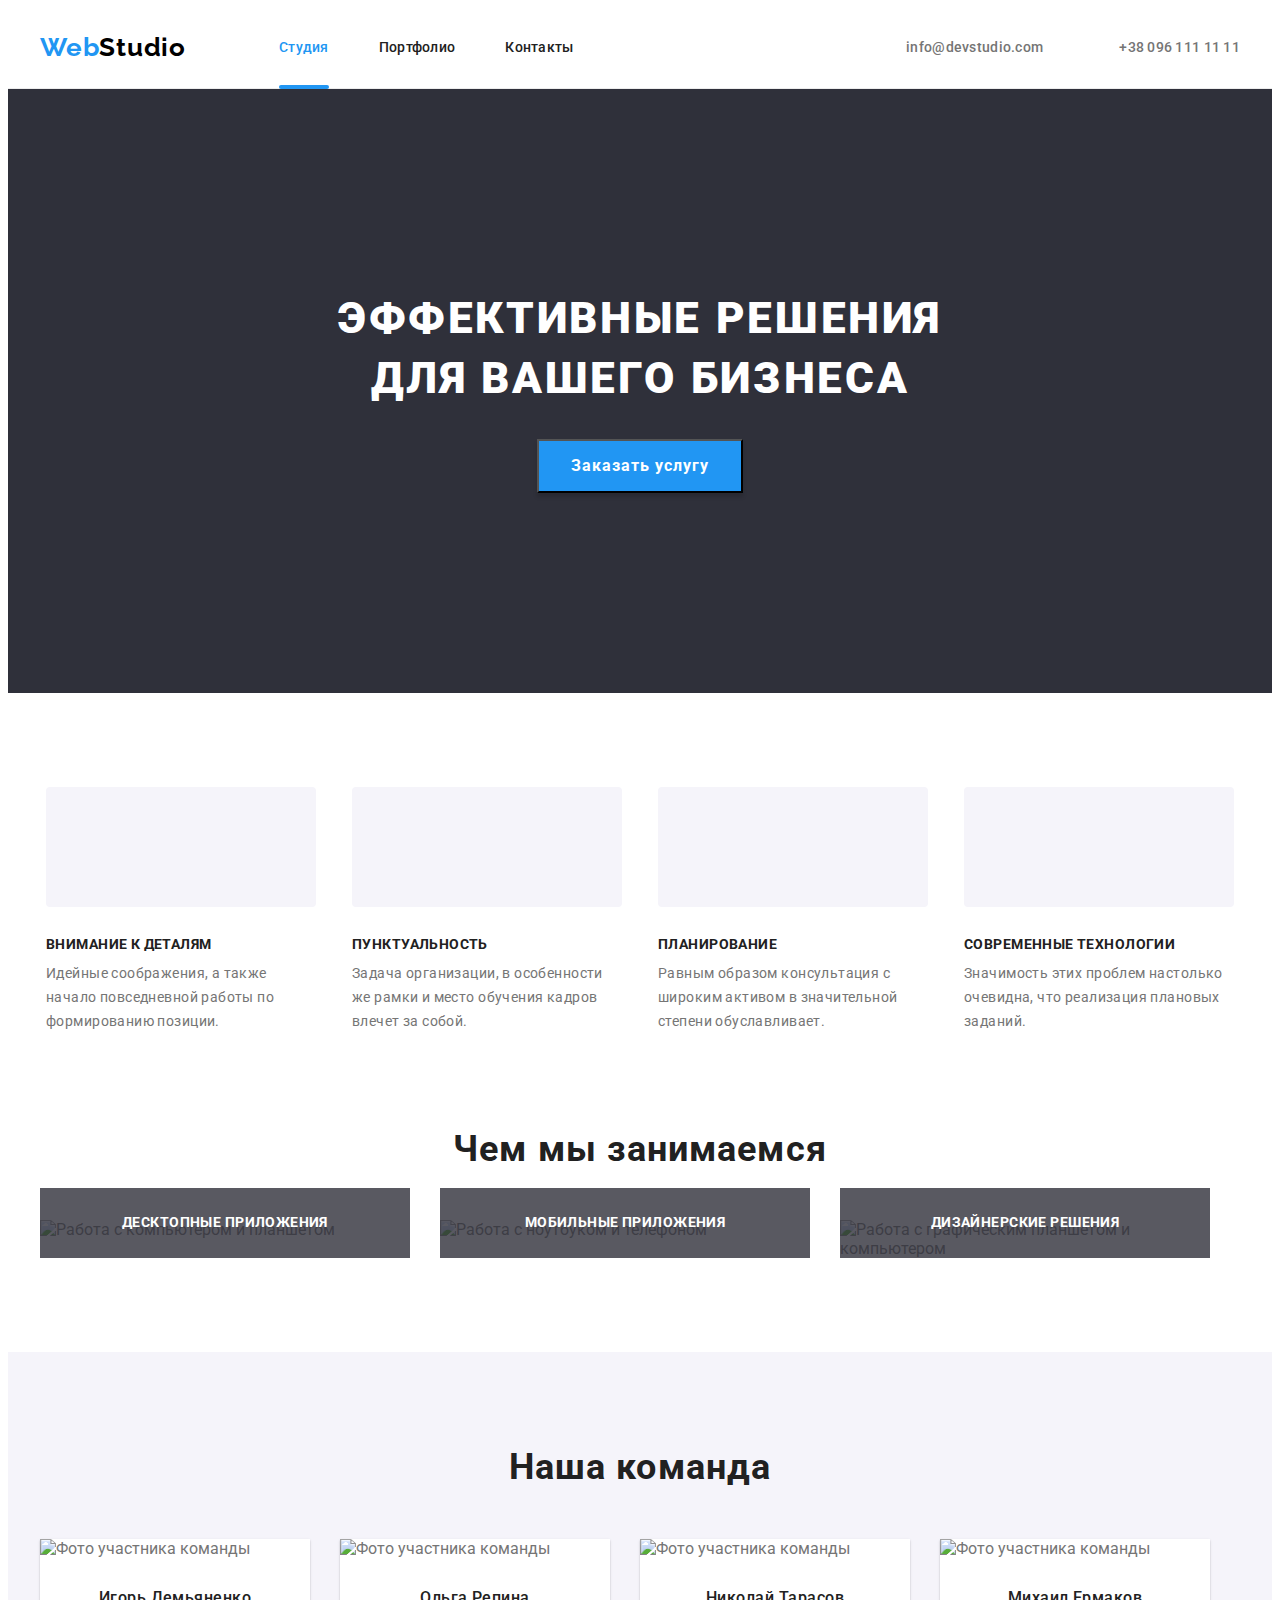
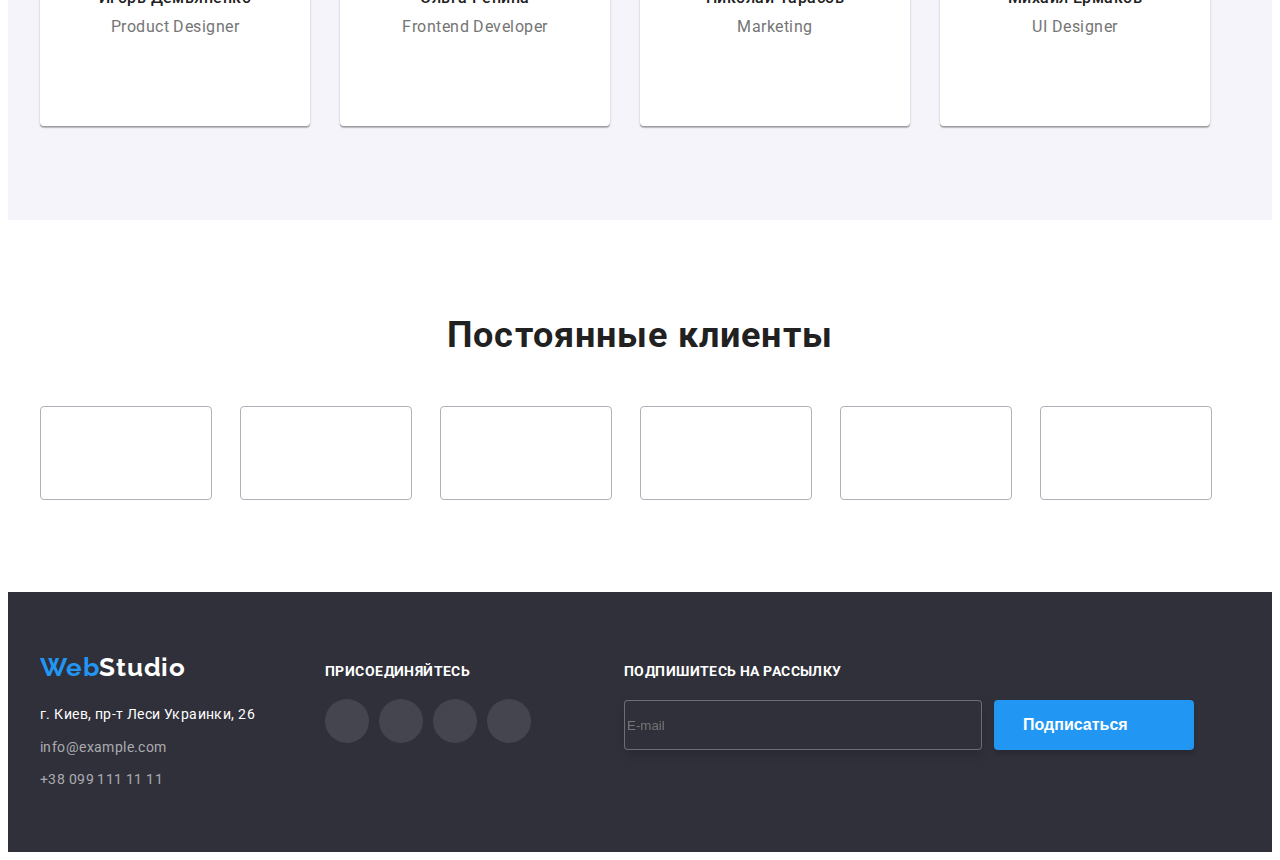
==== index.html @ 852c8f1b "ДЗ_7" ====
<!DOCTYPE html>
<html lang="ru">
<head>
    <meta charset="UTF-8">
    <meta http-equiv="X-UA-Compatible" content="IE=edge">
    <meta name="viewport" content="width=device-width, initial-scale=1.0">
    <title>Студия</title>
    <link href="https://fonts.googleapis.com/css2?family=Raleway:wght@700&family=Roboto:wght@400;500;700;900&display=swap"
            rel="stylesheet">
    <link rel="stylesheet" href="https://cdnjs.cloudflare.com/ajax/libs/modern-normalize/1.1.0/modern-normalize.min.css"
            integrity="sha512-wpPYUAdjBVSE4KJnH1VR1HeZfpl1ub8YT/NKx4PuQ5NmX2tKuGu6U/JRp5y+Y8XG2tV+wKQpNHVUX03MfMFn9Q=="
            crossorigin="anonymous" referrerpolicy="no-referrer"/>
    <link rel="stylesheet" href="./css/main.min.css">
</head>
<body>
    <header class="header">
        <div class="container">
            <div class="headerSection">
                <nav class="mainNav">
                    <a href="/" class="logo"><span class="logo__accent">Web</span>Studio</a>
                    <ul class="siteNav">
                        <li class="siteNav__item"><a class="siteNav__link siteNav__link--current" href="/">Студия</a></li>
                        <li class="siteNav__item"><a class="siteNav__link" href="./portfolio.html">Портфолио</a></li>
                        <li class="siteNav__item"><a class="siteNav__link" href="/">Контакты</a></li>
                    </ul>
                </nav>
                <ul class="addressNav">
                    <li class="addressNav__item">
                        <a class="addressNav__link" href="mailto:info@devstudio.com/">info@devstudio.com
                            <svg class="addressNav__icon">
                                <use href="./images/icons.svg#icon-e-mail-1"></use>
                            </svg>
                        </a>
                    </li>
                    <li class="addressNav__item">
                        <a class="addressNav__link" href="tel:+380961111111">+38 096 111 11 11
                            <svg class="addressNav__icon">
                                <use href="./images/icons.svg#icon-smartphone-1"></use>
                            </svg>
                        </a>
                    </li>
                </ul>
            </div>
        </div>
    </header>

    <main>
        <section class="hero">
            <div class="container">
                <h1 class="hero__title">Эффективные решения <br /> для вашего бизнеса</h1>
                <button type="button" class="hero__button" data-modal-open>Заказать услугу</button>
            </div>
        </section>
        <section class="section">
            <div class="container">
                <h2 class="section__title section__title--visually-hidden">Наши преимущества</h2>
                <ul class="advantages">
                    <li class="advantages__item">
                        <div class="advantages__bgicon">
                            <svg class="advantages__icon">
                                <use href="./images/icons.svg#icon-antenna-1"></use>                                
                            </svg>
                        </div>
                        <h3 class="advantages__title">Внимание к деталям</h3>
                        <p class="advantages__text">Идейные соображения, а также начало повседневной работы по формированию
                            позиции.</p>
                    </li>
                    <li class="advantages__item">
                        <div class="advantages__bgicon">
                            <svg class="advantages__icon">
                                <use href="./images/icons.svg#icon-clock-1"></use>
                            </svg>
                        </div>
                        <h3 class="advantages__title">Пунктуальность</h3>
                        <p class="advantages__text">Задача организации, в особенности же рамки и место обучения кадров влечет
                            за собой.</p>
                    </li>
                    <li class="advantages__item">
                        <div class="advantages__bgicon">
                            <svg class="advantages__icon">
                                <use href="./images/icons.svg#icon-diagram-1"></use>
                            </svg>
                        </div>
                        <h3 class="advantages__title">Планирование</h3>
                        <p class="advantages__text">Равным образом консультация с широким активом в значительной степени
                            обуславливает.</p>
                    </li>
                    <li class="advantages__item">
                        <div class="advantages__bgicon">
                            <svg class="advantages__icon">
                                <use href="./images/icons.svg#icon-astronaut-1"></use>
                            </svg>
                        </div>
                        <h3 class="advantages__title">Современные технологии</h3>
                        <p class="advantages__text">Значимость этих проблем настолько очевидна, что реализация плановых
                            заданий.</p>
                    </li>
                </ul>
            </div>
        </section>
        <section class="section section--noPaddingTop">
            <div class="container">
                <h2 class="section__title section__title--marginBottom">Чем мы занимаемся</h2>
                <ul class="weDoList list">
                    <li class="weDoList__item"><img class="weDoList__img" src="./images/box1-1.jpg" alt="Работа с компьютером и планшетом">
                        <div class="weDoList__card">
                            <p class="weDoList__text">Десктопные приложения</p>
                        </div>
                    </li>
                    <li class="weDoList__item"><img class="weDoList__img" src="./images/box2-1.jpg" alt="Работа с ноутбуком и телефоном">
                        <div class="weDoList__card">
                            <p class="weDoList__text">Мобильные приложения</p>
                        </div>
                    </li>
                    <li class="weDoList__item"><img class="weDoList__img" src="./images/box3-1.jpg" alt="Работа с графическим планшетом и компьютером">
                        <div class="weDoList__card">
                            <p class="weDoList__text">Дизайнерские решения</p>
                        </div>
                    </li>
                </ul>
            </div>
        </section>
        <section class="section section--bgc">
            <div class="container">
                <h2 class="section__title section__title--marginBottom">Наша команда</h2>
                <ul class="teamList list">
                    <li class="teamCard">
                        <img class="teamCard__image" src="./images/foto1-1.jpg" alt="Фото участника команды">
                        <div class="teamCard__filling">
                            <h3 class="teamCard__title">Игорь Демьяненко</h3>
                            <p class="teamCard__text">Product Designer</p>
                            <ul class="socialNetworksList">
                                <li class="socialNetworksList__item">
                                    <a href="#" class="socialNetworksList__link">
                                        <svg class="socialNetworksList__icon">
                                            <use href="./images/icons.svg#icon-instagram-1"></use>
                                        </svg>
                                    </a>
                                </li>
                                <li class="socialNetworksList__item">
                                    <a href="#" class="socialNetworksList__link">
                                        <svg class="socialNetworksList__icon">
                                            <use href="./images/icons.svg#icon-twitter-1"></use>
                                        </svg>
                                    </a>
                                </li>
                                <li class="socialNetworksList__item">
                                    <a href="#" class="socialNetworksList__link">
                                        <svg class="socialNetworksList__icon">
                                            <use href="./images/icons.svg#icon-facebook-1"></use>
                                        </svg>
                                    </a>
                                </li>
                                <li class="socialNetworksList__item">
                                    <a href="#" class="socialNetworksList__link">
                                        <svg class="socialNetworksList__icon">
                                            <use href="./images/icons.svg#icon-linkedin-1"></use>
                                        </svg>
                                    </a>
                                </li>
                            </ul>
                        </div>
                    </li>
                    <li class="teamCard">
                        <img class="teamCard__image" src="./images/foto2-1.jpg" alt="Фото участника команды">
                        <div class="teamCard__filling">
                            <h3 class="teamCard__title">Ольга Репина</h3>
                            <p class="teamCard__text">Frontend Developer</p>
                            <ul class="socialNetworksList">
                                <li class="socialNetworksList__item">
                                    <a href="#" class="socialNetworksList__link">
                                        <svg class="socialNetworksList__icon">
                                            <use href="./images/icons.svg#icon-instagram-1"></use>
                                        </svg>
                                    </a>
                                </li>
                                <li class="socialNetworksList__item">
                                    <a href="#" class="socialNetworksList__link">
                                        <svg class="socialNetworksList__icon">
                                            <use href="./images/icons.svg#icon-twitter-1"></use>
                                        </svg>
                                    </a>
                                </li>
                                <li class="socialNetworksList__item">
                                    <a href="#" class="socialNetworksList__link">
                                        <svg class="socialNetworksList__icon">
                                            <use href="./images/icons.svg#icon-facebook-1"></use>
                                        </svg>
                                    </a>
                                </li>
                                <li class="socialNetworksList__item">
                                    <a href="#" class="socialNetworksList__link">
                                        <svg class="socialNetworksList__icon">
                                            <use href="./images/icons.svg#icon-linkedin-1"></use>
                                        </svg>
                                    </a>
                                </li>
                            </ul>
                        </div>
                    </li>
                    <li class="teamCard">
                        <img class="teamCard__image" src="./images/foto3-1.jpg" alt="Фото участника команды">
                        <div class="teamCard__filling">
                            <h3 class="teamCard__title">Николай Тарасов</h3>
                            <p class="teamCard__text">Marketing</p>
                            <ul class="socialNetworksList">
                                <li class="socialNetworksList__item">
                                    <a href="#" class="socialNetworksList__link">
                                        <svg class="socialNetworksList__icon">
                                            <use href="./images/icons.svg#icon-instagram-1"></use>
                                        </svg>
                                    </a>
                                </li>
                                <li class="socialNetworksList__item">
                                    <a href="#" class="socialNetworksList__link">
                                        <svg class="socialNetworksList__icon">
                                            <use href="./images/icons.svg#icon-twitter-1"></use>
                                        </svg>
                                    </a>
                                </li>
                                <li class="socialNetworksList__item">
                                    <a href="#" class="socialNetworksList__link">
                                        <svg class="socialNetworksList__icon">
                                            <use href="./images/icons.svg#icon-facebook-1"></use>
                                        </svg>
                                    </a>
                                </li>
                                <li class="socialNetworksList__item">
                                    <a href="#" class="socialNetworksList__link">
                                        <svg class="socialNetworksList__icon">
                                            <use href="./images/icons.svg#icon-linkedin-1"></use>
                                        </svg>
                                    </a>
                                </li>
                            </ul>
                        </div>
                    </li>
                    <li class="teamCard">
                        <img class="teamCard__image" src="./images/foto4-1.jpg" alt="Фото участника команды">
                        <div class="teamCard__filling">
                            <h3 class="teamCard__title">Михаил Ермаков</h3>
                            <p class="teamCard__text">UI Designer</p>
                            <ul class="socialNetworksList">
                                <li class="socialNetworksList__item">
                                    <a href="#" class="socialNetworksList__link">
                                        <svg class="socialNetworksList__icon">
                                            <use href="./images/icons.svg#icon-instagram-1"></use>
                                        </svg>
                                    </a>
                                </li>
                                <li class="socialNetworksList__item">
                                    <a href="#" class="socialNetworksList__link">
                                        <svg class="socialNetworksList__icon">
                                            <use href="./images/icons.svg#icon-twitter-1"></use>
                                        </svg>
                                    </a>
                                </li>
                                <li class="socialNetworksList__item">
                                    <a href="#" class="socialNetworksList__link">
                                        <svg class="socialNetworksList__icon">
                                            <use href="./images/icons.svg#icon-facebook-1"></use>
                                        </svg>
                                    </a>
                                </li>
                                <li class="socialNetworksList__item">
                                    <a href="#" class="socialNetworksList__link">
                                        <svg class="socialNetworksList__icon">
                                            <use href="./images/icons.svg#icon-linkedin-1"></use>
                                        </svg>
                                    </a>
                                </li>
                            </ul>
                        </div>
                    </li>
                </ul>
            </div>
        </section>
        <section class="section">
            <div class="container">
                <h2 class="section__title section__title--marginBottom">Постоянные клиенты</h2>
                <ul class="clientsList list">
                    <li class="clientsList__item">
                        <a href="#" class="clientsList__link">
                            <svg class="clientsList__icon">
                                <use href="images/icons.svg#icon-Logo1-1"></use>
                            </svg>
                        </a>
                    </li>
                    <li class="clientsList__item">
                        <a href="#" class="clientsList__link">
                            <svg class="clientsList__icon">
                                <use href="images/icons.svg#icon-Logo2-1"></use>
                            </svg>
                        </a>
                    </li>
                    <li class="clientsList__item">
                        <a href="#" class="clientsList__link">
                            <svg class="clientsList__icon">
                                <use href="images/icons.svg#icon-Logo3-1"></use>
                            </svg>
                        </a>
                    </li>
                    <li class="clientsList__item">
                        <a href="#" class="clientsList__link">
                            <svg class="clientsList__icon">
                                <use href="images/icons.svg#icon-Logo4hover-1"></use>
                            </svg>
                        </a>
                    </li>
                    <li class="clientsList__item">
                        <a href="#" class="clientsList__link">
                            <svg class="clientsList__icon">
                                <use href="images/icons.svg#icon-Logo5-1"></use>
                            </svg>
                        </a>
                    </li>
                    <li class="clientsList__item">
                        <a href="#" class="clientsList__link">
                            <svg class="clientsList__icon">
                                <use href="images/icons.svg#icon-Logo6-1"></use>
                            </svg>
                        </a>
                    </li>
                </ul>
            </div>
        </section>
    </main>

    <footer class="footerSection section">
        <div class="footerContainer container">
            <div>
                <a class="footerLogo" href="/"><span class="logo__accent">Web</span>Studio</a>
                <address>
                    <ul class="footerContacts">
                        <li class="footerContacts__item"><a class="footerContacts__address"
                                href="https://www.google.com/search?q=%D0%B3.+%D0%9A%D0%B8%D0%B5%D0%B2%2C+%D0%BF%D1%80-%D1%82+%D0%9B%D0%B5%D1%81%D0%B8+%D0%A3%D0%BA%D1%80%D0%B0%D0%B8%D0%BD%D0%BA%D0%B8%2C+26&rlz=1C1IXYC_ruUA980UA980&oq=%D0%B3.+%D0%9A%D0%B8%D0%B5%D0%B2%2C+%D0%BF%D1%80-%D1%82+%D0%9B%D0%B5%D1%81%D0%B8+%D0%A3%D0%BA%D1%80%D0%B0%D0%B8%D0%BD%D0%BA%D0%B8%2C+26&aqs=chrome..69i57j0i512.1226j0j7&sourceid=chrome&ie=UTF-8#">г.
                                Киев, пр-т Леси Украинки, 26</a></li>
                        <li class="footerContacts__item"><a class="footerContacts__mail" href="mailto:info@example.com">info@example.com</a></li>
                        <li class="footerContacts__item"><a class="footerContacts__tel" href="tel:+380991111111">+38 099 111 11 11</a></li>
                    </ul>
                </address>
            </div>
            <div class="footerNetworks">
                <h3 class="footerNetworks__title">ПРИСОЕДИНЯЙТЕСЬ</h3>
                    <ul class="socialNetworksList socialNetworksList--marginTop">
                        <li class="socialNetworksList__item socialNetworksList__item--bg">
                            <a href="#" class="socialNetworksList__link">
                                <svg class="socialNetworksList__icon">
                                    <use href="./images/icons.svg#icon-instagram-1"></use>
                                </svg>
                            </a>
                        </li>
                        <li class="socialNetworksList__item socialNetworksList__item--bg">
                            <a href="#" class="socialNetworksList__link">
                                <svg class="socialNetworksList__icon">
                                    <use href="./images/icons.svg#icon-twitter-1"></use>
                                </svg>
                            </a>
                        </li>
                        <li class="socialNetworksList__item socialNetworksList__item--bg">
                            <a href="#" class="socialNetworksList__link">
                                <svg class="socialNetworksList__icon">
                                    <use href="./images/icons.svg#icon-facebook-1"></use>
                                </svg>
                            </a>
                        </li>
                        <li class="socialNetworksList__item socialNetworksList__item--bg">
                            <a href="#" class="socialNetworksList__link">
                                <svg class="socialNetworksList__icon">
                                    <use href="./images/icons.svg#icon-linkedin-1"></use>
                                </svg>
                            </a>
                        </li>
                    </ul>
            </div>
            <form class="appeal">
                <label class="appeal__title" for="label-appeal">Подпишитесь на рассылку</label>
                <div class="appeal__fields">
                    <input class="appeal__input" type="email" name="email" id="label-appeal" placeholder="E-mail" />
                    <button class="appeal__submitButton" type="submit">Подписаться
                    <svg class="appeal__submitIcon">
                        <use href="./images/icons.svg#icon-send-1"></use>
                    </svg>
                    </button>
                </div>
            </form>
        </div>
    </footer>
    <div class="backdrop backdrop--is-hidden" data-modal>
        <div class="modal">
            <button class="modal__buttonCloseModal" type="button" data-modal-close>
                <svg class="modal__iconCloseModal">
                    <use href="./images/icons.svg#icon-vector-1"></use>
                </svg>
            </button>
            <form class="modalForm">
                <p class="modalForm__title">Оставьте свои данные, мы вам перезвоним</p>
                <div class="modalForm__item">
                    <label class="modalForm__label" for="name">Имя</label>
                    <span class="modalForm__field">
                        <input class="modalForm__input" type="text" name="name" id="name">
                        <svg class="modalForm__icon">
                            <use href="./images/icons.svg#icon-person-black-18dp-1"></use>
                        </svg>
                    </span>
                </div>
                <div class="modalForm__item">
                    <label class="modalForm__label" for="tel">Телефон</label>
                    <span class="modalForm__field">
                        <input class="modalForm__input" type="tel" name="tel" id="tel" />
                        <svg class="modalForm__icon">
                            <use href="./images/icons.svg#icon-phone-black-18dp-1"></use>
                        </svg>
                    </span>
                </div>
                <div class="modalForm__item">
                    <label class="modalForm__label" for="email">Почта</label>
                    <span class="modalForm__field">
                        <input class="modalForm__input" type="email" name="email" id="email" />
                        <svg class="modalForm__icon">
                            <use href="./images/icons.svg#icon-email-black-18dp-1"></use>
                        </svg>
                    </span>
                </div>
                <div class="modalForm__item">
                    <label class="modalForm__label" for="modal-comment">Комментарий</label>
                    <textarea class="modalForm__comment" type="textarea" name="comment" id="modal-comment" rows="9" placeholder="Введите текст"></textarea>
                </div>
                <label class="modalChek">
                    <input class="modalChek__input modalChek__input--visually-hidden" name="checkbox" type="checkbox" value="mailing" />
                    <span class="modalChek__icon"></span>Соглашаюсь с рассылкой и принимаю
                    <a class="modalChek__link" href="#">Условия договора</a>
                </label>
                <button class="modalButton" type="submit">Отправить</button>
            </form>
        </div>
    </div>
    <script src="./js/modal.js"></script>
</body>
</html>
---- css/main.min.css ----
body{background-color:#fff;color:#757575;font-family:Roboto,sans-serif}a{text-decoration:none}ul{padding:0;margin:0;list-style:none}h1,h2,h3,h4,h5,h6,p{margin:0}nav{display:-webkit-box;display:-webkit-flex;display:-ms-flexbox;display:flex;-webkit-box-align:center;-webkit-align-items:center;-ms-flex-align:center;align-items:center}.container{width:1200px;margin-left:auto;margin-right:auto;padding-left:15px;padding-right:15px}.section{padding-top:94px;padding-bottom:94px;max-width:1600px;margin-left:auto;margin-right:auto}.section__title{color:#212121;font-weight:700;font-size:36px;line-height:1.17;text-align:center;letter-spacing:0.03em}.section__title--visually-hidden,.modalChek__input--visually-hidden{position:absolute;width:1px;height:1px;margin:-1px;padding:0;overflow:hidden;border:0;clip:rect(0 0 0 0)}.section--noPaddingTop{padding-top:0%}.section__title--marginBottom{margin-bottom:50px}.section--bgc{background:#f5f4fa}.footerContainer{display:-webkit-box;display:-webkit-flex;display:-ms-flexbox;display:flex;-webkit-box-align:baseline;-webkit-align-items:baseline;-ms-flex-align:baseline;align-items:baseline}.footerSection{background:#2f303a;padding-top:60px;padding-bottom:60px;-webkit-box-align:baseline;-webkit-align-items:baseline;-ms-flex-align:baseline;align-items:baseline}.header{border-bottom:1px solid #ececec}.headerSection,.mainNav{display:-webkit-box;display:-webkit-flex;display:-ms-flexbox;display:flex;-webkit-box-align:center;-webkit-align-items:center;-ms-flex-align:center;align-items:center}.siteNav{display:-webkit-box;display:-webkit-flex;display:-ms-flexbox;display:flex;-webkit-box-align:center;-webkit-align-items:center;-ms-flex-align:center;align-items:center}.siteNav .siteNav__item+.siteNav__item{margin-left:50px}.siteNav__link{padding-top:32px;padding-bottom:32px;font-weight:500;font-size:14px;line-height:1.14;letter-spacing:0.02em;display:block;color:#212121;-webkit-transition-property:color;-o-transition-property:color;transition-property:color;-webkit-transition-duration:250ms;-o-transition-duration:250ms;transition-duration:250ms;-webkit-transition-timing-function:cubic-bezier(0.4, 0, 0.2, 1);-o-transition-timing-function:cubic-bezier(0.4, 0, 0.2, 1);transition-timing-function:cubic-bezier(0.4, 0, 0.2, 1)}.siteNav__link--current{color:#2196f3;position:relative}.siteNav__link--current::after{left:0;content:'';display:block;position:absolute;bottom:-1px;width:100%;height:4px;background-color:#2196f3;-webkit-border-radius:2px;border-radius:2px}.siteNav__link:hover,.siteNav__link:focus{color:#2196f3}.addressNav{display:-webkit-box;display:-webkit-flex;display:-ms-flexbox;display:flex;margin-left:auto}.addressNav__icon{width:16px;height:12px;margin-right:10px;fill:#757575}.addressNav .addressNav__item+.addressNav__item{margin-left:50px}.addressNav__link{display:-webkit-box;display:-webkit-flex;display:-ms-flexbox;display:flex;-webkit-box-align:center;-webkit-align-items:center;-ms-flex-align:center;align-items:center;-webkit-box-orient:horizontal;-webkit-box-direction:reverse;-webkit-flex-direction:row-reverse;-ms-flex-direction:row-reverse;flex-direction:row-reverse;color:#757575;padding-top:32px;padding-bottom:32px;font-weight:500;font-size:14px;line-height:1.14;letter-spacing:0.02em;-webkit-transition-property:color;-o-transition-property:color;transition-property:color;-webkit-transition-duration:250ms;-o-transition-duration:250ms;transition-duration:250ms;-webkit-transition-timing-function:cubic-bezier(0.4, 0, 0.2, 1);-o-transition-timing-function:cubic-bezier(0.4, 0, 0.2, 1);transition-timing-function:cubic-bezier(0.4, 0, 0.2, 1)}.addressNav__link:hover,.addressNav__link:focus{color:#2196f3}.addressNav__icon{width:16px;height:12px;margin-right:10px;fill:#757575}.addressNav__link:hover .addressNav__icon,.addressNav__link:focus .addressNav__icon{fill:#2196f3}.logo{padding-top:24px;padding-bottom:25px;margin-right:93px;font-family:Raleway,sans-serif;font-weight:700;font-size:26px;line-height:1.19;letter-spacing:0.03em;color:#000000;text-decoration:none}.logo__accent{color:#2196f3}.hero{padding:200px 0;max-width:1600px;margin-left:auto;margin-right:auto;-webkit-box-align:center;-webkit-align-items:center;-ms-flex-align:center;align-items:center;text-align:center;background-color:#2f303a;-webkit-background-size:cover;background-size:cover;background-repeat:no-repeat;background-position:center;background-image:-webkit-gradient(linear, left top, left bottom, from(rgba(47,48,58,0.5)), to(rgba(47,48,58,0.3))),url(../images/hero-1.jpg);background-image:-webkit-linear-gradient(top, rgba(47,48,58,0.5), rgba(47,48,58,0.3)),url(../images/hero-1.jpg);background-image:-o-linear-gradient(top, rgba(47,48,58,0.5), rgba(47,48,58,0.3)),url(../images/hero-1.jpg);background-image:linear-gradient(to bottom, rgba(47,48,58,0.5), rgba(47,48,58,0.3)),url(../images/hero-1.jpg)}.hero__title{margin-bottom:30px;color:#fff;text-align:center;font-weight:900;font-size:44px;line-height:1.36;letter-spacing:0.06em;text-transform:uppercase}.hero__button{padding:10px 32px;color:#fff;background:#2196f3;font-family:inherit;font-weight:700;font-size:16px;line-height:1.87;-webkit-box-align:center;-webkit-align-items:center;-ms-flex-align:center;align-items:center;text-align:center;letter-spacing:0.06em;cursor:pointer;-webkit-box-shadow:0px 4px 4px rgba(0,0,0,0.15);box-shadow:0px 4px 4px rgba(0,0,0,0.15);-webkit-transition-property:background-color;-o-transition-property:background-color;transition-property:background-color;-webkit-transition-duration:250ms;-o-transition-duration:250ms;transition-duration:250ms;-webkit-transition-timing-function:cubic-bezier(0.4, 0, 0.2, 1);-o-transition-timing-function:cubic-bezier(0.4, 0, 0.2, 1);transition-timing-function:cubic-bezier(0.4, 0, 0.2, 1)}.hero__button:hover,.hero__button:focus{color:#fff;background:#0385f0}.advantages{display:-webkit-box;display:-webkit-flex;display:-ms-flexbox;display:flex;font-size:14px;line-height:1.71;letter-spacing:0.03em}.advantages__item{width:270px;margin-left:auto;margin-right:auto}.advantages .advantages__item+.advantages__item{margin-left:30px}.advantages__bgicon{display:-webkit-box;display:-webkit-flex;display:-ms-flexbox;display:flex;-webkit-box-pack:center;-webkit-justify-content:center;-ms-flex-pack:center;justify-content:center;-webkit-box-align:center;-webkit-align-items:center;-ms-flex-align:center;align-items:center;background-color:#f5f4fa;-webkit-border-radius:4px;border-radius:4px;margin-bottom:30px;height:120px;width:270px;margin-left:auto;margin-right:auto}.advantages__title{margin-bottom:10px;color:#212121;font-weight:700;font-size:14px;line-height:1.14;letter-spacing:0.03em;text-transform:uppercase}.advantages__icon{width:70px;height:70px}.advantages__icon .advantages__text{color:#757575;font-size:14px;line-height:1.71;letter-spacing:0.03em}.weDoList{display:-webkit-box;display:-webkit-flex;display:-ms-flexbox;display:flex}.weDoList__img{display:block;max-width:100%;height:auto;width:370px}.weDoList__item{position:relative}.weDoList .weDoList__item+.weDoList__item{margin-left:30px}.weDoList__card{display:-webkit-box;display:-webkit-flex;display:-ms-flexbox;display:flex;-webkit-box-pack:center;-webkit-justify-content:center;-ms-flex-pack:center;justify-content:center;height:70px;position:absolute;bottom:0;left:0;width:100%;-webkit-box-align:center;-webkit-align-items:center;-ms-flex-align:center;align-items:center;background:rgba(47,48,58,0.8)}.weDoList__text{font-weight:700;font-size:14px;line-height:1.14;text-align:center;letter-spacing:0.03em;text-transform:uppercase;color:#fff}.teamList{display:-webkit-box;display:-webkit-flex;display:-ms-flexbox;display:flex;width:-webkit-calc(100% - 90px)/4;width:calc(100% - 90px)/4}.teamList .teamCard+.teamCard{margin-left:30px}.teamCard{background-color:#fff;-webkit-box-shadow:0px 1px 3px rgba(0,0,0,0.12),0px 1px 1px rgba(0,0,0,0.14),0px 2px 1px rgba(0,0,0,0.2);box-shadow:0px 1px 3px rgba(0,0,0,0.12),0px 1px 1px rgba(0,0,0,0.14),0px 2px 1px rgba(0,0,0,0.2);-webkit-border-radius:0px 0px 4px 4px;border-radius:0px 0px 4px 4px}.teamCard__image{display:block;width:270px}.teamCard__filling{text-align:center;padding-top:30px;padding-bottom:30px}.teamCard__title{font-size:16px;line-height:1.19;letter-spacing:0.03em;color:#212121;font-weight:500}.teamCard__text{margin-top:10px;font-size:16px;line-height:1.19;letter-spacing:0.03em}.socialNetworksList{display:-webkit-box;display:-webkit-flex;display:-ms-flexbox;display:flex;-webkit-box-pack:center;-webkit-justify-content:center;-ms-flex-pack:center;justify-content:center;margin-top:16px}.socialNetworksList__item{width:44px;height:44px}.socialNetworksList__item--bg{background:rgba(255,255,255,0.1);-webkit-border-radius:50px;border-radius:50px}.socialNetworksList .socialNetworksList__item+.socialNetworksList__item{margin-left:10px}.socialNetworksList__link{width:100%;height:100%;display:-webkit-box;display:-webkit-flex;display:-ms-flexbox;display:flex;-webkit-box-pack:center;-webkit-justify-content:center;-ms-flex-pack:center;justify-content:center;-webkit-box-align:center;-webkit-align-items:center;-ms-flex-align:center;align-items:center;-webkit-border-radius:50%;border-radius:50%;color:#afb1b8;cursor:pointer;-webkit-transition-property:fill, background-color;-o-transition-property:fill, background-color;transition-property:fill, background-color;-webkit-transition-duration:250ms;-o-transition-duration:250ms;transition-duration:250ms;-webkit-transition-timing-function:cubic-bezier(0.4, 0, 0.2, 1);-o-transition-timing-function:cubic-bezier(0.4, 0, 0.2, 1);transition-timing-function:cubic-bezier(0.4, 0, 0.2, 1)}.socialNetworksList__link:hover,.socialNetworksList__link:focus{background-color:#2196f3}.socialNetworksList__icon{fill:#afb1b8;width:20px;height:20px}.socialNetworksList__link:hover .socialNetworksList__icon,.socialNetworksList__link:focus .socialNetworksList__icon{fill:#fff}.socialNetworksList--marginTop{margin-top:20px}.clientsList{display:-webkit-box;display:-webkit-flex;display:-ms-flexbox;display:flex;-webkit-box-align:center;-webkit-align-items:center;-ms-flex-align:center;align-items:center}.clientsList__item{width:170px;height:92px}.clientsList .clientsList__item+.clientsList__item{margin-left:30px}.clientsList__link{border:1px solid #afb1b8;width:100%;height:100%;display:-webkit-box;display:-webkit-flex;display:-ms-flexbox;display:flex;-webkit-box-align:center;-webkit-align-items:center;-ms-flex-align:center;align-items:center;-webkit-box-pack:center;-webkit-justify-content:center;-ms-flex-pack:center;justify-content:center;-webkit-border-radius:4px;border-radius:4px;-webkit-transition-property:border-color, fill;-o-transition-property:border-color, fill;transition-property:border-color, fill;-webkit-transition-duration:250ms;-o-transition-duration:250ms;transition-duration:250ms;-webkit-transition-timing-function:cubic-bezier(0.4, 0, 0.2, 1);-o-transition-timing-function:cubic-bezier(0.4, 0, 0.2, 1);transition-timing-function:cubic-bezier(0.4, 0, 0.2, 1)}.clientsList__link:hover,.clientsList__link:focus{border-color:#2196f3}.clientsList__icon{fill:#afb1b8;width:106px;height:60px}.clientsList__link:hover .clientsList__icon,.clientsList__link:focus .clientsList__icon{fill:#2196f3}.modal{position:absolute;top:50%;left:50%;-webkit-transform:translate(-50%, -50%);-ms-transform:translate(-50%, -50%);transform:translate(-50%, -50%);min-height:581px;min-width:528px;background:#fff;-webkit-box-shadow:0px 1px 3px rgba(0,0,0,0.12),0px 1px 1px rgba(0,0,0,0.14),0px 2px 1px rgba(0,0,0,0.2);box-shadow:0px 1px 3px rgba(0,0,0,0.12),0px 1px 1px rgba(0,0,0,0.14),0px 2px 1px rgba(0,0,0,0.2);-webkit-border-radius:4px;border-radius:4px;-webkit-transition:-webkit-transform 250ms cubic-bezier(0.4, 0, 0.2, 1);transition:-webkit-transform 250ms cubic-bezier(0.4, 0, 0.2, 1);-o-transition:transform 250ms cubic-bezier(0.4, 0, 0.2, 1);transition:transform 250ms cubic-bezier(0.4, 0, 0.2, 1);transition:transform 250ms cubic-bezier(0.4, 0, 0.2, 1), -webkit-transform 250ms cubic-bezier(0.4, 0, 0.2, 1);padding:40px}.modal__buttonCloseModal{position:absolute;top:8px;right:8px;width:30px;height:30px;cursor:pointer;background:#fff;border:1px solid rgba(0,0,0,0.1);-webkit-border-radius:50px;border-radius:50px;-webkit-box-sizing:border-box;box-sizing:border-box;-webkit-transition:color 250ms cubic-bezier(0.4, 0, 0.2, 1);-o-transition:color 250ms cubic-bezier(0.4, 0, 0.2, 1);transition:color 250ms cubic-bezier(0.4, 0, 0.2, 1)}.backdrop.is-hidden .modal{-webkit-transform:translate(-50%, -50%) scale(0.9);-ms-transform:translate(-50%, -50%) scale(0.9);transform:translate(-50%, -50%) scale(0.9);-webkit-transition:-webkit-transform 250ms cubic-bezier(0.4, 0, 0.2, 1);transition:-webkit-transform 250ms cubic-bezier(0.4, 0, 0.2, 1);-o-transition:transform 250ms cubic-bezier(0.4, 0, 0.2, 1);transition:transform 250ms cubic-bezier(0.4, 0, 0.2, 1);transition:transform 250ms cubic-bezier(0.4, 0, 0.2, 1), -webkit-transform 250ms cubic-bezier(0.4, 0, 0.2, 1)}.modal__iconCloseModal{width:11px;height:11px;position:absolute;top:50%;left:50%;-webkit-transform:translate(-50%, -50%);-ms-transform:translate(-50%, -50%);transform:translate(-50%, -50%);-webkit-transition:-webkit-transform 250ms cubic-bezier(0.4, 0, 0.2, 1);transition:-webkit-transform 250ms cubic-bezier(0.4, 0, 0.2, 1);-o-transition:transform 250ms cubic-bezier(0.4, 0, 0.2, 1);transition:transform 250ms cubic-bezier(0.4, 0, 0.2, 1);transition:transform 250ms cubic-bezier(0.4, 0, 0.2, 1), -webkit-transform 250ms cubic-bezier(0.4, 0, 0.2, 1)}.modal__buttonCloseModal:hover>.modal__iconCloseModal,.modal__buttonCloseModal:focus>.modal__iconCloseModal{fill:#2196f3}.modalForm{display:-webkit-box;display:-webkit-flex;display:-ms-flexbox;display:flex;-webkit-box-orient:vertical;-webkit-box-direction:normal;-webkit-flex-direction:column;-ms-flex-direction:column;flex-direction:column;width:448px}.modalForm__title{width:100%;font-weight:700;font-size:20px;line-height:1.15;text-align:center;letter-spacing:0.03em;color:#212121;margin-bottom:12px}.modalForm__item:not(:last-child){margin-bottom:20px}.modalForm__label{display:-webkit-box;display:-webkit-flex;display:-ms-flexbox;display:flex;-webkit-box-orient:vertical;-webkit-box-direction:normal;-webkit-flex-direction:column;-ms-flex-direction:column;flex-direction:column;margin-bottom:4px;font-size:12px;line-height:1.16;letter-spacing:0.01em;color:#757575;width:100%}.modalForm__field{position:relative}.modalForm__input{height:40px;border:1px solid rgba(33,33,33,0.2);-webkit-box-sizing:border-box;box-sizing:border-box;-webkit-border-radius:4px;border-radius:4px;padding-left:40px;outline-color:#2196f3;-webkit-transition:border-color 250ms cubic-bezier(0.4, 0, 0.2, 1);-o-transition:border-color 250ms cubic-bezier(0.4, 0, 0.2, 1);transition:border-color 250ms cubic-bezier(0.4, 0, 0.2, 1);width:100%}.modalForm__input:focus{border-color:#2196f3}.modalForm__icon{width:18px;height:18px;position:absolute;left:12px;top:50%;-webkit-transform:translateY(-50%);-ms-transform:translateY(-50%);transform:translateY(-50%);-webkit-transition:fill 250ms cubic-bezier(0.4, 0, 0.2, 1);-o-transition:fill 250ms cubic-bezier(0.4, 0, 0.2, 1);transition:fill 250ms cubic-bezier(0.4, 0, 0.2, 1)}.modalForm__input:focus+.modalForm__icon{fill:#2196f3;border-color:transparent}.modalForm__comment{display:block;height:120px;padding:12px 16px;margin:0;resize:none;font-size:12px;line-height:1.16;letter-spacing:0.01em;color:black;border:1px solid rgba(33,33,33,0.2);-webkit-box-sizing:border-box;box-sizing:border-box;-webkit-border-radius:4px;border-radius:4px;padding-left:40px;outline-color:#2196f3;-webkit-transition:border-color 250ms cubic-bezier(0.4, 0, 0.2, 1);-o-transition:border-color 250ms cubic-bezier(0.4, 0, 0.2, 1);transition:border-color 250ms cubic-bezier(0.4, 0, 0.2, 1);width:100%}.modalForm__comment::-webkit-input-placeholder{font-size:12px;line-height:14px;letter-spacing:0.01em;color:rgba(117,117,117,0.5)}.modalForm__comment:-ms-input-placeholder{font-size:12px;line-height:14px;letter-spacing:0.01em;color:rgba(117,117,117,0.5)}.modalForm__comment::-ms-input-placeholder{font-size:12px;line-height:14px;letter-spacing:0.01em;color:rgba(117,117,117,0.5)}.modalForm__comment::placeholder{font-size:12px;line-height:14px;letter-spacing:0.01em;color:rgba(117,117,117,0.5)}.modalChek{position:relative;display:-webkit-box;display:-webkit-flex;display:-ms-flexbox;display:flex;-webkit-box-align:center;-webkit-align-items:center;-ms-flex-align:center;align-items:center;-webkit-box-pack:center;-webkit-justify-content:center;-ms-flex-pack:center;justify-content:center;font-size:14px;line-height:1.71;letter-spacing:0.03em;color:#757575}.modalChek__link{margin-left:5px;font-size:14px;line-height:1.71;letter-spacing:0.03em;-webkit-text-decoration-line:underline;text-decoration-line:underline;color:#2196f3;-webkit-transform:color 250ms cubic-bezier(0.4, 0, 0.2, 1);-ms-transform:color 250ms cubic-bezier(0.4, 0, 0.2, 1);transform:color 250ms cubic-bezier(0.4, 0, 0.2, 1)}.modalChek:focus{border-color:#2196f3}.modalChek__input{position:absolute;top:50%;left:50%;-webkit-transform:translate(-50%, -50%);-ms-transform:translate(-50%, -50%);transform:translate(-50%, -50%);-webkit-border-radius:2px;border-radius:2px;background:#212121}.modalChek__input:focus{border-color:#2196f3}.modalChek__icon{display:-webkit-box;display:-webkit-flex;display:-ms-flexbox;display:flex;-webkit-box-align:center;-webkit-align-items:center;-ms-flex-align:center;align-items:center;-webkit-box-pack:center;-webkit-justify-content:center;-ms-flex-pack:center;justify-content:center;margin-right:8px;-webkit-border-radius:2px;border-radius:2px;outline:none;border:2px solid black;width:16px;height:15px;-webkit-transition:background-color 250ms cubic-bezier(0.4, 0, 0.2, 1);-o-transition:background-color 250ms cubic-bezier(0.4, 0, 0.2, 1);transition:background-color 250ms cubic-bezier(0.4, 0, 0.2, 1)}.modalChek__input:checked+.modalChek__icon{background-color:#2196f3;background-image:url(../images/icon-check-11.svg);-webkit-background-size:cover;background-size:cover;-webkit-background-origin:border-box;background-origin:border-box;border-color:#2196f3}.modalButton{display:inline-block;margin-right:auto;margin-left:auto;width:200px;height:50px;background:#2196f3;-webkit-box-shadow:0px 4px 4px rgba(0,0,0,0.15);box-shadow:0px 4px 4px rgba(0,0,0,0.15);-webkit-border-radius:4px;border-radius:4px;border-color:transparent;font-weight:700;font-size:16px;line-height:1.87;letter-spacing:0.06em;color:#fff;cursor:pointer;margin-top:30px;-webkit-transition:background-color 250ms cubic-bezier(0.4, 0, 0.2, 1);-o-transition:background-color 250ms cubic-bezier(0.4, 0, 0.2, 1);transition:background-color 250ms cubic-bezier(0.4, 0, 0.2, 1)}.backdrop{position:fixed;top:0;left:0;width:100%;height:100%;background:rgba(0,0,0,0.2);opacity:1;visibility:visible;-webkit-transition:opacity 250ms cubic-bezier(0.4, 0, 0.2, 1);-o-transition:opacity 250ms cubic-bezier(0.4, 0, 0.2, 1);transition:opacity 250ms cubic-bezier(0.4, 0, 0.2, 1)}.backdrop.backdrop--is-hidden{visibility:hidden;opacity:0;pointer-events:none;-webkit-transform:scale(0);-ms-transform:scale(0);transform:scale(0);-webkit-transition:-webkit-transform 250ms cubic-bezier(0.4, 0, 0.2, 1);transition:-webkit-transform 250ms cubic-bezier(0.4, 0, 0.2, 1);-o-transition:transform 250ms cubic-bezier(0.4, 0, 0.2, 1);transition:transform 250ms cubic-bezier(0.4, 0, 0.2, 1);transition:transform 250ms cubic-bezier(0.4, 0, 0.2, 1), -webkit-transform 250ms cubic-bezier(0.4, 0, 0.2, 1)}.footerLogo{color:#fff;font-family:Raleway,sans-serif;font-weight:700;font-size:26px;line-height:1.19;letter-spacing:0.03em;-webkit-box-flex:1;-webkit-flex-grow:1;-ms-flex-positive:1;flex-grow:1}.footerContacts{font-family:Roboto,sans-serif;margin-top:20px;font-style:normal;font-weight:normal;font-size:14px;line-height:1.71;letter-spacing:0.03em;color:#fff}.footerContacts__item:not(:last-child){margin-bottom:9px}.footerContacts__address{color:rgba(255,255,255,0.6);-webkit-transition-property:color;-o-transition-property:color;transition-property:color;-webkit-transition-duration:250ms;-o-transition-duration:250ms;transition-duration:250ms;-webkit-transition-timing-function:cubic-bezier(0.4, 0, 0.2, 1);-o-transition-timing-function:cubic-bezier(0.4, 0, 0.2, 1);transition-timing-function:cubic-bezier(0.4, 0, 0.2, 1);color:#fff;transition-property:color;transition-duration:250ms;transition-timing-function:cubic-bezier(0.4, 0, 0.2, 1)}.footerContacts__address:hover,.footerContacts__address:focus{color:#2196f3}.footerContacts__mail{color:rgba(255,255,255,0.6);-webkit-transition-property:color;-o-transition-property:color;transition-property:color;-webkit-transition-duration:250ms;-o-transition-duration:250ms;transition-duration:250ms;-webkit-transition-timing-function:cubic-bezier(0.4, 0, 0.2, 1);-o-transition-timing-function:cubic-bezier(0.4, 0, 0.2, 1);transition-timing-function:cubic-bezier(0.4, 0, 0.2, 1)}.footerContacts__mail:hover,.footerContacts__mail:focus{color:#2196f3}.footerContacts__tel{color:rgba(255,255,255,0.6);-webkit-transition-property:color;-o-transition-property:color;transition-property:color;-webkit-transition-duration:250ms;-o-transition-duration:250ms;transition-duration:250ms;-webkit-transition-timing-function:cubic-bezier(0.4, 0, 0.2, 1);-o-transition-timing-function:cubic-bezier(0.4, 0, 0.2, 1);transition-timing-function:cubic-bezier(0.4, 0, 0.2, 1)}.footerContacts__tel:hover,.footerContacts__tel:focus{color:#2196f3}.footerNetworks{width:206px;margin-left:70px;margin-right:93px}.footerNetworks__title{font-weight:700;font-size:14px;line-height:16px;letter-spacing:0.03em;text-transform:uppercase;color:#fff}.appeal{display:-webkit-box;display:-webkit-flex;display:-ms-flexbox;display:flex;-webkit-box-orient:vertical;-webkit-box-direction:normal;-webkit-flex-direction:column;-ms-flex-direction:column;flex-direction:column;-webkit-box-pack:end;-webkit-justify-content:flex-end;-ms-flex-pack:end;justify-content:flex-end}.appeal__title{font-weight:700;font-size:14px;line-height:1.14;letter-spacing:0.03em;text-transform:uppercase;color:#fff;margin-bottom:20px;-webkit-transition:color #fff 250ms cubic-bezier(0.4, 0, 0.2, 1);-o-transition:color #fff 250ms cubic-bezier(0.4, 0, 0.2, 1);transition:color #fff 250ms cubic-bezier(0.4, 0, 0.2, 1)}.appeal__fields{display:-webkit-box;display:-webkit-flex;display:-ms-flexbox;display:flex;-webkit-box-align:baseline;-webkit-align-items:baseline;-ms-flex-align:baseline;align-items:baseline}.appeal__input{width:358px;height:50px;border:1px solid rgba(255,255,255,0.3);-webkit-box-sizing:border-box;box-sizing:border-box;-webkit-filter:drop-shadow(0px 4px 4px rgba(0,0,0,0.15));filter:drop-shadow(0px 4px 4px rgba(0,0,0,0.15));-webkit-border-radius:4px;border-radius:4px;background:#2f303a;-webkit-transition:border-color #fff 250ms cubic-bezier(0.4, 0, 0.2, 1);-o-transition:border-color #fff 250ms cubic-bezier(0.4, 0, 0.2, 1);transition:border-color #fff 250ms cubic-bezier(0.4, 0, 0.2, 1)}.appeal__input:hover,.appeal__input:focus{border-color:#fff}.appeal__submitButton{display:-webkit-box;display:-webkit-flex;display:-ms-flexbox;display:flex;-webkit-box-align:center;-webkit-align-items:center;-ms-flex-align:center;align-items:center;text-align:center;width:200px;height:50px;background:#2196f3;-webkit-box-shadow:0px 4px 4px rgba(0,0,0,0.15);box-shadow:0px 4px 4px rgba(0,0,0,0.15);-webkit-border-radius:4px;border-radius:4px;border:transparent;font-weight:700;font-size:16px;line-height:1.87;letter-spacing:0.06 em;color:#fff;cursor:pointer;padding-left:29px;padding-top:10px;padding-bottom:10px;margin-left:12px;-webkit-transition:background-color 250ms cubic-bezier(0.4, 0, 0.2, 1);-o-transition:background-color 250ms cubic-bezier(0.4, 0, 0.2, 1);transition:background-color 250ms cubic-bezier(0.4, 0, 0.2, 1)}.appeal__submitButton:hover,.appeal__submitButton:focus{background:#0385f0}.appeal__submitIcon{margin-left:10px;width:24px;height:24px}.filterButton{display:-webkit-box;display:-webkit-flex;display:-ms-flexbox;display:flex;-webkit-box-pack:center;-webkit-justify-content:center;-ms-flex-pack:center;justify-content:center;margin-bottom:50px;font-weight:500;font-size:16px;line-height:1.62;text-align:center;letter-spacing:0.03em;cursor:pointer;padding:6px 22px;border:transparent;-webkit-border-radius:4px;border-radius:4px;padding:6px 22px;border:transparent;border-radius:4px}.filterButton__item{-webkit-border-radius:4px;border-radius:4px;background:#f5f4fa}.filterButton .filterButton__item+.filterButton__item{margin-left:8px}.filterButton__buttonOn{font-weight:500;font-size:16px;line-height:1.62;text-align:center;letter-spacing:0.03em;cursor:pointer;padding:6px 22px;border:transparent;-webkit-border-radius:4px;border-radius:4px;background:#f5f4fa;color:#fff;background:#2196f3;-webkit-transition-property:color, background-color;-o-transition-property:color, background-color;transition-property:color, background-color;-webkit-transition-duration:250ms;-o-transition-duration:250ms;transition-duration:250ms;-webkit-transition-timing-function:cubic-bezier(0.4, 0, 0.2, 1);-o-transition-timing-function:cubic-bezier(0.4, 0, 0.2, 1);transition-timing-function:cubic-bezier(0.4, 0, 0.2, 1)}.filterButton__buttonOn:hover,.filterButton__buttonOn:focus{-webkit-box-shadow:0px 3px 1px rgba(0,0,0,0.1),0px 1px 2px rgba(0,0,0,0.08),0px 2px 2px rgba(0,0,0,0.12);box-shadow:0px 3px 1px rgba(0,0,0,0.1),0px 1px 2px rgba(0,0,0,0.08),0px 2px 2px rgba(0,0,0,0.12)}.filterButton__buttonOff{font-weight:500;font-size:16px;line-height:1.62;text-align:center;letter-spacing:0.03em;cursor:pointer;padding:6px 22px;border:transparent;-webkit-border-radius:4px;border-radius:4px;background:#f5f4fa;color:#212121;font-family:inherit;-webkit-transition-property:color, background-color;-o-transition-property:color, background-color;transition-property:color, background-color;-webkit-transition-duration:250ms;-o-transition-duration:250ms;transition-duration:250ms;-webkit-transition-timing-function:cubic-bezier(0.4, 0, 0.2, 1);-o-transition-timing-function:cubic-bezier(0.4, 0, 0.2, 1);transition-timing-function:cubic-bezier(0.4, 0, 0.2, 1)}.filterButton__buttonOff:hover,.filterButton__buttonOff:focus{color:#fff;background:#2196f3;-webkit-box-shadow:0px 3px 1px rgba(0,0,0,0.1),0px 1px 2px rgba(0,0,0,0.08),0px 2px 2px rgba(0,0,0,0.12);box-shadow:0px 3px 1px rgba(0,0,0,0.1),0px 1px 2px rgba(0,0,0,0.08),0px 2px 2px rgba(0,0,0,0.12)}.projectList{display:-webkit-box;display:-webkit-flex;display:-ms-flexbox;display:flex;-webkit-flex-wrap:wrap;-ms-flex-wrap:wrap;flex-wrap:wrap}.projectList__card{position:relative;overflow:hidden}.projectList__image{display:block;width:370px}.projectList__projectInfo{padding:20px 24px;border-right:1px solid #eee;border-bottom:1px solid #eee;border-left:1px solid #eee}.projectList__projectName{margin-bottom:4px;color:#212121;font-weight:700;font-size:18px;line-height:2;letter-spacing:0.06em}.projectList__projectType{color:#757575;font-size:16px;line-height:1.87;letter-spacing:0.03em}.projectList__item{-webkit-box-sizing:border-box;box-sizing:border-box;width:370px;background:#fff}.projectList__item:nth-child(3n){margin-right:0px}.projectList__item:nth-last-child(-n+3){margin-bottom:0px}.projectList>.projectList__item{margin-right:15px;margin-bottom:15px;-webkit-flex-basis:-webkit-calc((100% - 6 * 15px) / 3);-ms-flex-preferred-size:calc((100% - 6 * 15px) / 3);flex-basis:calc((100% - 6 * 15px) / 3)}.projectList__link{display:block;-webkit-transition-property:color;-o-transition-property:color;transition-property:color;-webkit-transition-duration:250ms;-o-transition-duration:250ms;transition-duration:250ms;-webkit-transition-timing-function:cubic-bezier(0.4, 0, 0.2, 1);-o-transition-timing-function:cubic-bezier(0.4, 0, 0.2, 1);transition-timing-function:cubic-bezier(0.4, 0, 0.2, 1)}.projectList__link:hover,.projectList__link:focus{-webkit-box-shadow:0px 1px 1px rgba(0,0,0,0.12),0px 4px 4px rgba(0,0,0,0.06),1px 4px 6px rgba(0,0,0,0.16);box-shadow:0px 1px 1px rgba(0,0,0,0.12),0px 4px 4px rgba(0,0,0,0.06),1px 4px 6px rgba(0,0,0,0.16)}.projectList__thumb{position:absolute;top:0;left:0;height:100%;width:100%;padding:63px 24px;font-size:18px;line-height:1.56;letter-spacing:0.03em;color:#fff;background-color:rgba(33,150,243,0.9);-webkit-transform:translateY(-webkit-calc(100% + 1px));-ms-transform:translateY(calc(100% + 1px));transform:translateY(calc(100% + 1px));-webkit-transition:-webkit-transform 250ms cubic-bezier(0.4, 0, 0.2, 1);transition:-webkit-transform 250ms cubic-bezier(0.4, 0, 0.2, 1);-o-transition:transform 250ms cubic-bezier(0.4, 0, 0.2, 1);transition:transform 250ms cubic-bezier(0.4, 0, 0.2, 1);transition:transform 250ms cubic-bezier(0.4, 0, 0.2, 1), -webkit-transform 250ms cubic-bezier(0.4, 0, 0.2, 1)}.projectList__link:hover .projectList__thumb,.projectList__link:focus .projectList__thumb{-webkit-transform:translateY(0);-ms-transform:translateY(0);transform:translateY(0);-webkit-transition:-webkit-transform 250ms cubic-bezier(0.4, 0, 0.2, 1);transition:-webkit-transform 250ms cubic-bezier(0.4, 0, 0.2, 1);-o-transition:transform 250ms cubic-bezier(0.4, 0, 0.2, 1);transition:transform 250ms cubic-bezier(0.4, 0, 0.2, 1);transition:transform 250ms cubic-bezier(0.4, 0, 0.2, 1), -webkit-transform 250ms cubic-bezier(0.4, 0, 0.2, 1)}
/*# sourceMappingURL=main.min.css.map */
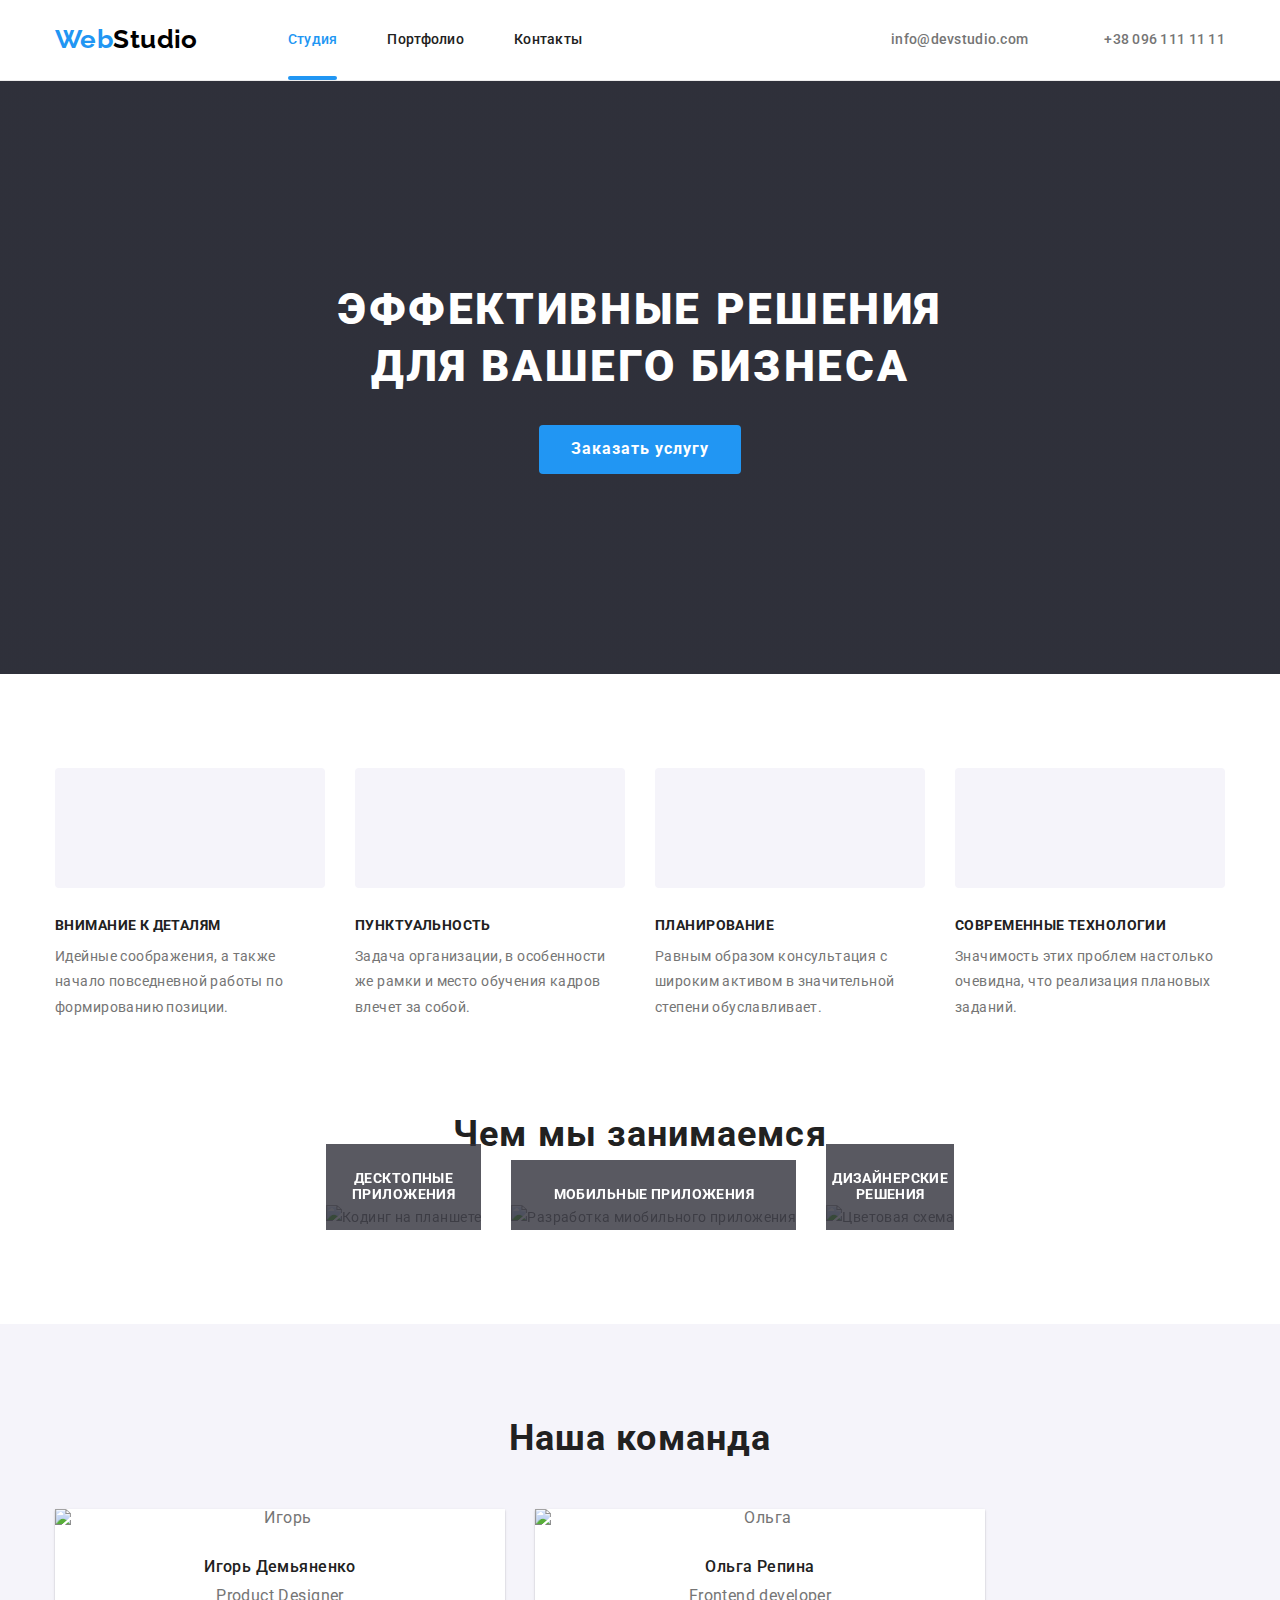
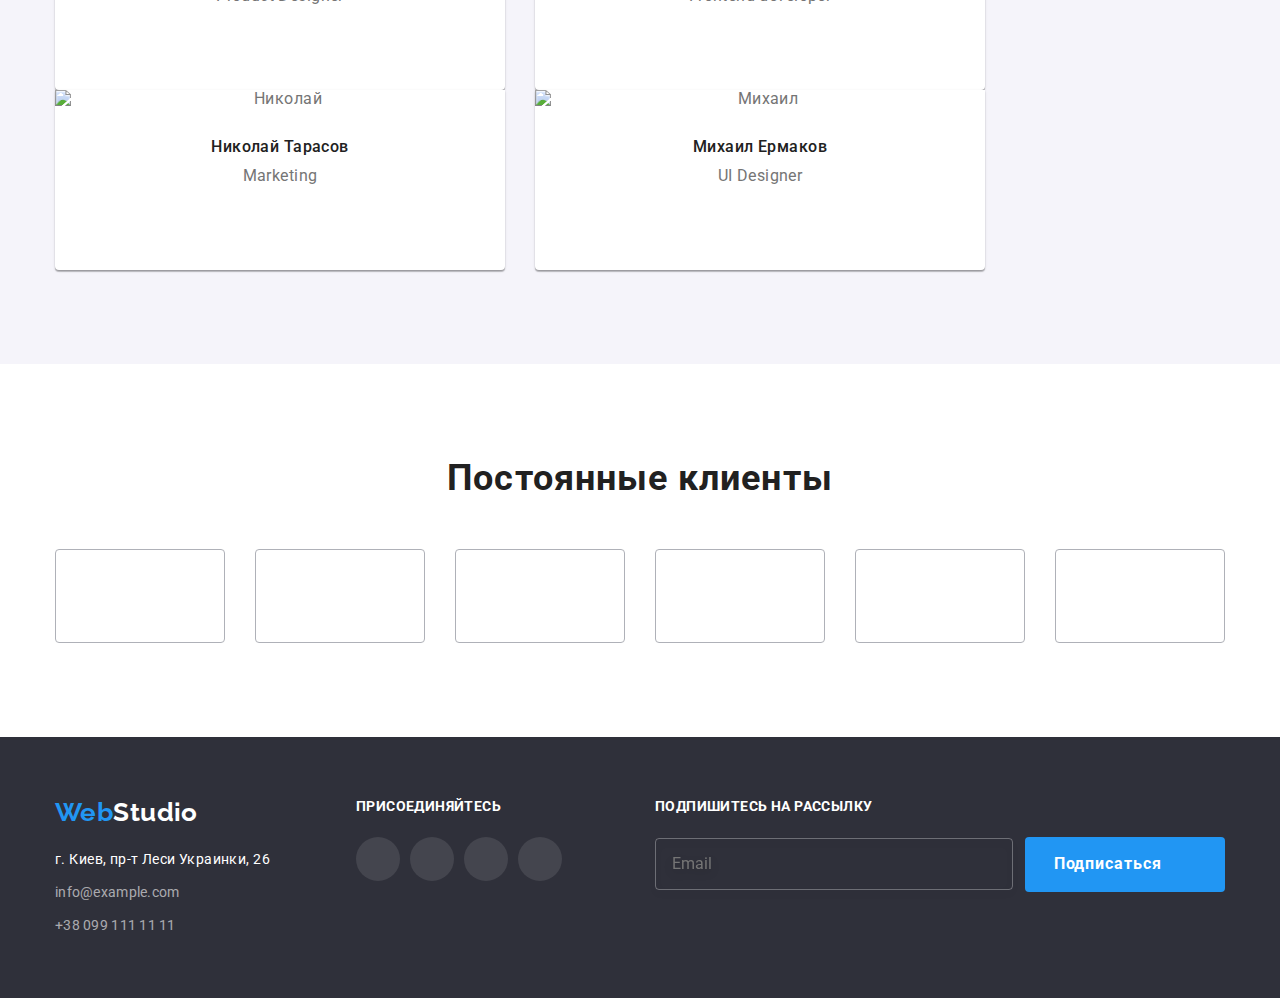
==== commit 9b7e0bd3: "add sass protocol" ====
--- a/index.html
+++ b/index.html
@@ -1,440 +1,1018 @@
 <!DOCTYPE html>
 <html lang="ru">
-<head>
-    <meta charset="UTF-8">
-    <meta http-equiv="X-UA-Compatible" content="IE=edge">
-    <meta name="viewport" content="width=device-width, initial-scale=1.0">
-    <title>Студия</title>
-    <link href="https://fonts.googleapis.com/css2?family=Raleway:wght@700&family=Roboto:wght@400;500;700;900&display=swap"
-            rel="stylesheet">
-    <link rel="stylesheet" href="https://cdnjs.cloudflare.com/ajax/libs/modern-normalize/1.1.0/modern-normalize.min.css"
-            integrity="sha512-wpPYUAdjBVSE4KJnH1VR1HeZfpl1ub8YT/NKx4PuQ5NmX2tKuGu6U/JRp5y+Y8XG2tV+wKQpNHVUX03MfMFn9Q=="
-            crossorigin="anonymous" referrerpolicy="no-referrer"/>
-    <link rel="stylesheet" href="./css/main.min.css">
-</head>
-<body>
+  <head>
+    <meta charset="UTF-8" />
+    <meta http-equiv="X-UA-Compatible" content="IE=edge" />
+    <meta name="viewport" content="width=device-width, initial-scale=1.0" />
+    <title>WebStudio</title>
+    <!-- Google fonts -->
+    <link href="https://fonts.gstatic.com" rel="preconnect" />
+    <link
+      href="https://fonts.googleapis.com/css2?family=Raleway:wght@700&family=Roboto:wght@400;500;700;900&display=swap"
+      rel="stylesheet"
+    />
+    <!-- Favicons -->
+    <link
+      href="./images/icons/favs/apple-touch-icon.png"
+      rel="apple-touch-icon"
+      sizes="76x76"
+    />
+    <link
+      type="image/png"
+      href="./images/icons/favs/favicon-32x32.png"
+      rel="icon"
+      sizes="32x32"
+    />
+    <link
+      type="image/png"
+      href="./images/icons/favs/favicon-16x16.png"
+      rel="icon"
+      sizes="16x16"
+    />
+    <link href="./images/icons/favs/site.webmanifest" rel="manifest" />
+    <meta name="msapplication-TileColor" content="#2196f3" />
+    <meta name="theme-color" content="#2196f3" />
+
+    <!-- Site Styles -->
+    <link href="./css/main.min.css" rel="stylesheet" />
+  </head>
+
+  <body>
+    <!-- Header -->
     <header class="header">
+      <div class="header__container container">
+        <!-- Logo -->
+        <a class="logo" href="./">
+          <span class="logo--accent">Web</span>Studio
+        </a>
+
+        <div class="menu js-menu-container">
+          <!-- Menu -->
+          <nav class="navigation">
+            <ul class="menu__list">
+              <li class="menu__item">
+                <a class="menu__link menu__link--current" href="./">Студия</a>
+              </li>
+              <li class="menu__item">
+                <a class="menu__link" href="portfolio.html">Портфолио</a>
+              </li>
+              <li class="menu__item">
+                <a class="menu__link" href="./">Контакты</a>
+              </li>
+            </ul>
+          </nav>
+
+          <div class="menu__contacts">
+            <!-- Contacts -->
+            <ul class="contacts">
+              <li class="contacts__item">
+                <a class="contacts__link" href="mailto://info@example.com">
+                  <svg class="contacts__icon">
+                    <use href="./images/icons/sprites.svg#envelope"></use>
+                  </svg>
+                  info@devstudio.com</a
+                >
+              </li>
+              <li class="contacts__item">
+                <a class="contacts__link" href="tel://+380991111111">
+                  <svg class="contacts__icon">
+                    <use href="./images/icons/sprites.svg#smartphone"></use>
+                  </svg>
+                  +38 096 111 11 11</a
+                >
+              </li>
+            </ul>
+
+            <!-- Social menu -->
+            <ul class="menu-social">
+              <li class="menu-social__item">
+                <a class="menu-social__link" href="./">Instagram</a>
+              </li>
+              <li class="menu-social__item">
+                <a class="menu-social__link" href="./">Twitter</a>
+              </li>
+              <li class="menu-social__item">
+                <a class="menu-social__link" href="./">Facebook</a>
+              </li>
+              <li class="menu-social__item">
+                <a class="menu-social__link" href="./">Linkedin</a>
+              </li>
+            </ul>
+          </div>
+        </div>
+
+        <button
+          class="menu__button js-open-menu"
+          type="button"
+          aria-expanded="false"
+        >
+          <svg class="menu__icon" aria-label="Переключатель мобильного меню">
+            <use
+              class="icon-cross"
+              href="./images/icons/sprites.svg#cross"
+            ></use>
+            <use
+              class="icon-burger"
+              href="./images/icons/sprites.svg#burger"
+            ></use>
+          </svg>
+        </button>
+      </div>
+    </header>
+
+    <!-- Main -->
+    <main>
+      <!-- Hero -->
+      <section class="hero">
+        <div class="hero__container container">
+          <h1 class="hero__title">Эффективные решения для вашего бизнеса</h1>
+          <!-- Order -->
+          <button class="button" data-open-modal type="button">
+            Заказать услугу
+          </button>
+        </div>
+
+        <div class="backdrop backdrop--is-hidden" data-backdrop>
+          <div class="modal" data-modal>
+            <button class="modal__close" data-close-modal type="button">
+              <!-- Close -->
+              <svg class="modal__icon">
+                <use href="./images/icons/sprites.svg#cross"></use>
+              </svg>
+            </button>
+
+            <div class="modal__content">
+              <div class="modal__title">
+                Оставьте свои данные, мы вам перезвоним
+              </div>
+
+              <!-- Form -->
+              <form class="order-form">
+                <label class="order-form__label">
+                  <p class="order-form__title">Имя</p>
+
+                  <div class="order-form__box">
+                    <input
+                      class="order-form__input"
+                      name="name"
+                      type="text"
+                      autofocus
+                    />
+                    <!-- Input Icon -->
+                    <svg class="order-form__input-icon">
+                      <use href="./images/icons/sprites.svg#person"></use>
+                    </svg>
+                  </div>
+                </label>
+                <label class="order-form__label">
+                  <p class="order-form__title">Телефон</p>
+
+                  <div class="order-form__box">
+                    <input class="order-form__input" name="phone" type="tel" />
+                    <!-- Input Icon -->
+                    <svg class="order-form__input-icon">
+                      <use href="./images/icons/sprites.svg#phone"></use>
+                    </svg>
+                  </div>
+                </label>
+                <label class="order-form__label">
+                  <p class="order-form__title">Почта</p>
+
+                  <div class="order-form__box">
+                    <input
+                      class="order-form__input"
+                      name="email"
+                      type="email"
+                    />
+                    <!-- Input Icon -->
+                    <svg class="order-form__input-icon">
+                      <use href="./images/icons/sprites.svg#email"></use>
+                    </svg>
+                  </div>
+                </label>
+                <label class="order-form__textarea">
+                  <p class="order-form__title">Комментарий</p>
+
+                  <textarea
+                    class="order-form__comment"
+                    name="comment"
+                    rows="8"
+                    placeholder="Введите текст"
+                  ></textarea>
+                </label>
+
+                <!-- Policy checkbox -->
+                <label class="order-form__policy">
+                  <input
+                    class="order-form__checkbox"
+                    name="policy"
+                    type="checkbox"
+                  />
+                  <span class="order-form__checkbox-icon"></span>
+                  <p class="order-form__text">
+                    Соглашаюсь с рассылкой и принимаю
+                    <a class="order-form__link" href="./">Условия договора</a>
+                  </p>
+                </label>
+                <button class="button" type="submit">Отправить</button>
+              </form>
+            </div>
+          </div>
+        </div>
+      </section>
+
+      <!-- Features -->
+      <section class="section">
         <div class="container">
-            <div class="headerSection">
-                <nav class="mainNav">
-                    <a href="/" class="logo"><span class="logo__accent">Web</span>Studio</a>
-                    <ul class="siteNav">
-                        <li class="siteNav__item"><a class="siteNav__link siteNav__link--current" href="/">Студия</a></li>
-                        <li class="siteNav__item"><a class="siteNav__link" href="./portfolio.html">Портфолио</a></li>
-                        <li class="siteNav__item"><a class="siteNav__link" href="/">Контакты</a></li>
-                    </ul>
-                </nav>
-                <ul class="addressNav">
-                    <li class="addressNav__item">
-                        <a class="addressNav__link" href="mailto:info@devstudio.com/">info@devstudio.com
-                            <svg class="addressNav__icon">
-                                <use href="./images/icons.svg#icon-e-mail-1"></use>
-                            </svg>
-                        </a>
-                    </li>
-                    <li class="addressNav__item">
-                        <a class="addressNav__link" href="tel:+380961111111">+38 096 111 11 11
-                            <svg class="addressNav__icon">
-                                <use href="./images/icons.svg#icon-smartphone-1"></use>
-                            </svg>
-                        </a>
-                    </li>
-                </ul>
-            </div>
+          <h2 class="section__title hidden">Особенности</h2>
+          <!-- Why us -->
+
+          <ul class="features">
+            <li class="features__item">
+              <div class="features__icon-wrapper">
+                <svg class="features__icon">
+                  <use href="./images/icons/sprites.svg#antenna"></use>
+                </svg>
+              </div>
+              <h3 class="features__title">Внимание к деталям</h3>
+              <p class="features__description">
+                Идейные соображения, а также начало повседневной работы по
+                формированию позиции.
+              </p>
+            </li>
+
+            <li class="features__item">
+              <div class="features__icon-wrapper">
+                <svg class="features__icon">
+                  <use href="./images/icons/sprites.svg#clock"></use>
+                </svg>
+              </div>
+              <h3 class="features__title">Пунктуальность</h3>
+              <p class="features__description">
+                Задача организации, в особенности же рамки и место обучения
+                кадров влечет за собой.
+              </p>
+            </li>
+            <li class="features__item">
+              <div class="features__icon-wrapper">
+                <svg class="features__icon">
+                  <use href="./images/icons/sprites.svg#diagram"></use>
+                </svg>
+              </div>
+              <h3 class="features__title">Планирование</h3>
+              <p class="features__description">
+                Равным образом консультация с широким активом в значительной
+                степени обуславливает.
+              </p>
+            </li>
+            <li class="features__item">
+              <div class="features__icon-wrapper">
+                <svg class="features__icon">
+                  <use href="./images/icons/sprites.svg#astronaut"></use>
+                </svg>
+              </div>
+              <h3 class="features__title">Современные технологии</h3>
+              <p class="features__description">
+                Значимость этих проблем настолько очевидна, что реализация
+                плановых заданий.
+              </p>
+            </li>
+          </ul>
         </div>
-    </header>
-
-    <main>
-        <section class="hero">
-            <div class="container">
-                <h1 class="hero__title">Эффективные решения <br /> для вашего бизнеса</h1>
-                <button type="button" class="hero__button" data-modal-open>Заказать услугу</button>
-            </div>
-        </section>
-        <section class="section">
-            <div class="container">
-                <h2 class="section__title section__title--visually-hidden">Наши преимущества</h2>
-                <ul class="advantages">
-                    <li class="advantages__item">
-                        <div class="advantages__bgicon">
-                            <svg class="advantages__icon">
-                                <use href="./images/icons.svg#icon-antenna-1"></use>                                
-                            </svg>
-                        </div>
-                        <h3 class="advantages__title">Внимание к деталям</h3>
-                        <p class="advantages__text">Идейные соображения, а также начало повседневной работы по формированию
-                            позиции.</p>
-                    </li>
-                    <li class="advantages__item">
-                        <div class="advantages__bgicon">
-                            <svg class="advantages__icon">
-                                <use href="./images/icons.svg#icon-clock-1"></use>
-                            </svg>
-                        </div>
-                        <h3 class="advantages__title">Пунктуальность</h3>
-                        <p class="advantages__text">Задача организации, в особенности же рамки и место обучения кадров влечет
-                            за собой.</p>
-                    </li>
-                    <li class="advantages__item">
-                        <div class="advantages__bgicon">
-                            <svg class="advantages__icon">
-                                <use href="./images/icons.svg#icon-diagram-1"></use>
-                            </svg>
-                        </div>
-                        <h3 class="advantages__title">Планирование</h3>
-                        <p class="advantages__text">Равным образом консультация с широким активом в значительной степени
-                            обуславливает.</p>
-                    </li>
-                    <li class="advantages__item">
-                        <div class="advantages__bgicon">
-                            <svg class="advantages__icon">
-                                <use href="./images/icons.svg#icon-astronaut-1"></use>
-                            </svg>
-                        </div>
-                        <h3 class="advantages__title">Современные технологии</h3>
-                        <p class="advantages__text">Значимость этих проблем настолько очевидна, что реализация плановых
-                            заданий.</p>
-                    </li>
-                </ul>
-            </div>
-        </section>
-        <section class="section section--noPaddingTop">
-            <div class="container">
-                <h2 class="section__title section__title--marginBottom">Чем мы занимаемся</h2>
-                <ul class="weDoList list">
-                    <li class="weDoList__item"><img class="weDoList__img" src="./images/box1-1.jpg" alt="Работа с компьютером и планшетом">
-                        <div class="weDoList__card">
-                            <p class="weDoList__text">Десктопные приложения</p>
-                        </div>
-                    </li>
-                    <li class="weDoList__item"><img class="weDoList__img" src="./images/box2-1.jpg" alt="Работа с ноутбуком и телефоном">
-                        <div class="weDoList__card">
-                            <p class="weDoList__text">Мобильные приложения</p>
-                        </div>
-                    </li>
-                    <li class="weDoList__item"><img class="weDoList__img" src="./images/box3-1.jpg" alt="Работа с графическим планшетом и компьютером">
-                        <div class="weDoList__card">
-                            <p class="weDoList__text">Дизайнерские решения</p>
-                        </div>
-                    </li>
-                </ul>
-            </div>
-        </section>
-        <section class="section section--bgc">
-            <div class="container">
-                <h2 class="section__title section__title--marginBottom">Наша команда</h2>
-                <ul class="teamList list">
-                    <li class="teamCard">
-                        <img class="teamCard__image" src="./images/foto1-1.jpg" alt="Фото участника команды">
-                        <div class="teamCard__filling">
-                            <h3 class="teamCard__title">Игорь Демьяненко</h3>
-                            <p class="teamCard__text">Product Designer</p>
-                            <ul class="socialNetworksList">
-                                <li class="socialNetworksList__item">
-                                    <a href="#" class="socialNetworksList__link">
-                                        <svg class="socialNetworksList__icon">
-                                            <use href="./images/icons.svg#icon-instagram-1"></use>
-                                        </svg>
-                                    </a>
-                                </li>
-                                <li class="socialNetworksList__item">
-                                    <a href="#" class="socialNetworksList__link">
-                                        <svg class="socialNetworksList__icon">
-                                            <use href="./images/icons.svg#icon-twitter-1"></use>
-                                        </svg>
-                                    </a>
-                                </li>
-                                <li class="socialNetworksList__item">
-                                    <a href="#" class="socialNetworksList__link">
-                                        <svg class="socialNetworksList__icon">
-                                            <use href="./images/icons.svg#icon-facebook-1"></use>
-                                        </svg>
-                                    </a>
-                                </li>
-                                <li class="socialNetworksList__item">
-                                    <a href="#" class="socialNetworksList__link">
-                                        <svg class="socialNetworksList__icon">
-                                            <use href="./images/icons.svg#icon-linkedin-1"></use>
-                                        </svg>
-                                    </a>
-                                </li>
-                            </ul>
-                        </div>
-                    </li>
-                    <li class="teamCard">
-                        <img class="teamCard__image" src="./images/foto2-1.jpg" alt="Фото участника команды">
-                        <div class="teamCard__filling">
-                            <h3 class="teamCard__title">Ольга Репина</h3>
-                            <p class="teamCard__text">Frontend Developer</p>
-                            <ul class="socialNetworksList">
-                                <li class="socialNetworksList__item">
-                                    <a href="#" class="socialNetworksList__link">
-                                        <svg class="socialNetworksList__icon">
-                                            <use href="./images/icons.svg#icon-instagram-1"></use>
-                                        </svg>
-                                    </a>
-                                </li>
-                                <li class="socialNetworksList__item">
-                                    <a href="#" class="socialNetworksList__link">
-                                        <svg class="socialNetworksList__icon">
-                                            <use href="./images/icons.svg#icon-twitter-1"></use>
-                                        </svg>
-                                    </a>
-                                </li>
-                                <li class="socialNetworksList__item">
-                                    <a href="#" class="socialNetworksList__link">
-                                        <svg class="socialNetworksList__icon">
-                                            <use href="./images/icons.svg#icon-facebook-1"></use>
-                                        </svg>
-                                    </a>
-                                </li>
-                                <li class="socialNetworksList__item">
-                                    <a href="#" class="socialNetworksList__link">
-                                        <svg class="socialNetworksList__icon">
-                                            <use href="./images/icons.svg#icon-linkedin-1"></use>
-                                        </svg>
-                                    </a>
-                                </li>
-                            </ul>
-                        </div>
-                    </li>
-                    <li class="teamCard">
-                        <img class="teamCard__image" src="./images/foto3-1.jpg" alt="Фото участника команды">
-                        <div class="teamCard__filling">
-                            <h3 class="teamCard__title">Николай Тарасов</h3>
-                            <p class="teamCard__text">Marketing</p>
-                            <ul class="socialNetworksList">
-                                <li class="socialNetworksList__item">
-                                    <a href="#" class="socialNetworksList__link">
-                                        <svg class="socialNetworksList__icon">
-                                            <use href="./images/icons.svg#icon-instagram-1"></use>
-                                        </svg>
-                                    </a>
-                                </li>
-                                <li class="socialNetworksList__item">
-                                    <a href="#" class="socialNetworksList__link">
-                                        <svg class="socialNetworksList__icon">
-                                            <use href="./images/icons.svg#icon-twitter-1"></use>
-                                        </svg>
-                                    </a>
-                                </li>
-                                <li class="socialNetworksList__item">
-                                    <a href="#" class="socialNetworksList__link">
-                                        <svg class="socialNetworksList__icon">
-                                            <use href="./images/icons.svg#icon-facebook-1"></use>
-                                        </svg>
-                                    </a>
-                                </li>
-                                <li class="socialNetworksList__item">
-                                    <a href="#" class="socialNetworksList__link">
-                                        <svg class="socialNetworksList__icon">
-                                            <use href="./images/icons.svg#icon-linkedin-1"></use>
-                                        </svg>
-                                    </a>
-                                </li>
-                            </ul>
-                        </div>
-                    </li>
-                    <li class="teamCard">
-                        <img class="teamCard__image" src="./images/foto4-1.jpg" alt="Фото участника команды">
-                        <div class="teamCard__filling">
-                            <h3 class="teamCard__title">Михаил Ермаков</h3>
-                            <p class="teamCard__text">UI Designer</p>
-                            <ul class="socialNetworksList">
-                                <li class="socialNetworksList__item">
-                                    <a href="#" class="socialNetworksList__link">
-                                        <svg class="socialNetworksList__icon">
-                                            <use href="./images/icons.svg#icon-instagram-1"></use>
-                                        </svg>
-                                    </a>
-                                </li>
-                                <li class="socialNetworksList__item">
-                                    <a href="#" class="socialNetworksList__link">
-                                        <svg class="socialNetworksList__icon">
-                                            <use href="./images/icons.svg#icon-twitter-1"></use>
-                                        </svg>
-                                    </a>
-                                </li>
-                                <li class="socialNetworksList__item">
-                                    <a href="#" class="socialNetworksList__link">
-                                        <svg class="socialNetworksList__icon">
-                                            <use href="./images/icons.svg#icon-facebook-1"></use>
-                                        </svg>
-                                    </a>
-                                </li>
-                                <li class="socialNetworksList__item">
-                                    <a href="#" class="socialNetworksList__link">
-                                        <svg class="socialNetworksList__icon">
-                                            <use href="./images/icons.svg#icon-linkedin-1"></use>
-                                        </svg>
-                                    </a>
-                                </li>
-                            </ul>
-                        </div>
-                    </li>
-                </ul>
-            </div>
-        </section>
-        <section class="section">
-            <div class="container">
-                <h2 class="section__title section__title--marginBottom">Постоянные клиенты</h2>
-                <ul class="clientsList list">
-                    <li class="clientsList__item">
-                        <a href="#" class="clientsList__link">
-                            <svg class="clientsList__icon">
-                                <use href="images/icons.svg#icon-Logo1-1"></use>
-                            </svg>
-                        </a>
-                    </li>
-                    <li class="clientsList__item">
-                        <a href="#" class="clientsList__link">
-                            <svg class="clientsList__icon">
-                                <use href="images/icons.svg#icon-Logo2-1"></use>
-                            </svg>
-                        </a>
-                    </li>
-                    <li class="clientsList__item">
-                        <a href="#" class="clientsList__link">
-                            <svg class="clientsList__icon">
-                                <use href="images/icons.svg#icon-Logo3-1"></use>
-                            </svg>
-                        </a>
-                    </li>
-                    <li class="clientsList__item">
-                        <a href="#" class="clientsList__link">
-                            <svg class="clientsList__icon">
-                                <use href="images/icons.svg#icon-Logo4hover-1"></use>
-                            </svg>
-                        </a>
-                    </li>
-                    <li class="clientsList__item">
-                        <a href="#" class="clientsList__link">
-                            <svg class="clientsList__icon">
-                                <use href="images/icons.svg#icon-Logo5-1"></use>
-                            </svg>
-                        </a>
-                    </li>
-                    <li class="clientsList__item">
-                        <a href="#" class="clientsList__link">
-                            <svg class="clientsList__icon">
-                                <use href="images/icons.svg#icon-Logo6-1"></use>
-                            </svg>
-                        </a>
-                    </li>
-                </ul>
-            </div>
-        </section>
+      </section>
+
+      <!-- Development  -->
+      <section class="section development">
+        <div class="container">
+          <h2 class="section__title">Чем мы занимаемся</h2>
+
+          <ul class="development__list">
+            <li class="development__item">
+              <picture>
+                <source
+                  type="image/webp"
+                  media="screen and (min-width: 1200px)"
+                  srcset="
+                    ./images/development/codding-370.webp   1x,
+                    ./images/development/coding-370@2x.webp 2x,
+                    ./images/development/coding-370@3x.webp 3x
+                  "
+                />
+                <source
+                  type="image/jpeg"
+                  media="screen and (min-width: 1200px)"
+                  srcset="
+                    ./images/development/coding.jpg        1x,
+                    ./images/development/coding-370@2x.jpg 2x,
+                    ./images/development/coding-370@3x.jpg 3x
+                  "
+                />
+                <img
+                  class="development__image"
+                  src="./images/development/coding.jpg"
+                  srcset="
+                    ./images/development/coding.jpg        1x,
+                    ./images/development/coding-370@2x.jpg 2x,
+                    ./images/development/coding-370@3x.jpg 3x
+                  "
+                  alt="Кодинг на планшете"
+                  loading="lazy"
+                />
+              </picture>
+              <div class="development__desc">
+                <p class="development__text">Десктопные приложения</p>
+              </div>
+            </li>
+            <li class="development__item">
+              <picture>
+                <source
+                  type="image/webp"
+                  media="screen and (min-width: 1200px)"
+                  srcset="
+                    ./images/development/phone-370.webp    1x,
+                    ./images/development/phone-370@2x.webp 2x,
+                    ./images/development/phone-370@3x.webp 3x
+                  "
+                />
+                <source
+                  type="image/jpeg"
+                  media="screen and (min-width: 1200px)"
+                  srcset="
+                    ./images/development/phone.jpg        1x,
+                    ./images/development/phone-370@2x.jpg 2x,
+                    ./images/development/phone-370@3x.jpg 3x
+                  "
+                />
+                <img
+                  class="development__image"
+                  src="./images/development/phone.jpg"
+                  srcset="
+                    ./images/development/phone.jpg        1x,
+                    ./images/development/phone-370@2x.jpg 2x,
+                    ./images/development/phone-370@3x.jpg 3x
+                  "
+                  alt="Разработка миобильного приложения"
+                  loading="lazy"
+                />
+              </picture>
+              <div class="development__desc">
+                <p class="development__text">Мобильные приложения</p>
+              </div>
+            </li>
+            <li class="development__item">
+              <picture>
+                <source
+                  type="image/webp"
+                  media="screen and (min-width: 1200px)"
+                  srcset="
+                    ./images/development/palette-370.webp    1x,
+                    ./images/development/palette-370@2x.webp 2x,
+                    ./images/development/palette-370@3x.webp 3x
+                  "
+                />
+                <source
+                  type="image/jpeg"
+                  media="screen and (min-width: 1200px)"
+                  srcset="
+                    ./images/development/palette.jpg        1x,
+                    ./images/development/palette-370@2x.jpg 2x,
+                    ./images/development/palette-370@3x.jpg 3x
+                  "
+                />
+                <img
+                  class="development__image"
+                  src="./images/development/palette.jpg"
+                  srcset="
+                    ./images/development/palette.jpg        1x,
+                    ./images/development/palette-370@2x.jpg 2x,
+                    ./images/development/palette-370@3x.jpg 3x
+                  "
+                  alt="Цветовая схема"
+                  loading="lazy"
+                />
+              </picture>
+              <div class="development__desc">
+                <p class="development__text">Дизайнерские решения</p>
+              </div>
+            </li>
+          </ul>
+        </div>
+      </section>
+
+      <!-- Team  -->
+      <section class="section team">
+        <div class="container">
+          <h2 class="section__title">Наша команда</h2>
+
+          <ul class="team__list">
+            <li class="team__item">
+              <picture class="team__thumb">
+                <!-- Mobile -->
+                <source
+                  type="image/webp"
+                  srcset="
+                    ./images/team/igor-450.webp     450w,
+                    ./images/team/igor-450@2x.webp  900w,
+                    ./images/team/igor-450@3x.webp 1350w
+                  "
+                  media="screen and (max-width:767px)"
+                  sizes="100vw"
+                />
+                <source
+                  type="image/jpeg"
+                  srcset="
+                    ./images/team/igor-450.jpg     450w,
+                    ./images/team/igor-450@2x.jpg  900w,
+                    ./images/team/igor-450@3x.jpg 1350w
+                  "
+                  media="screen and (max-width:767px)"
+                  sizes="100vw"
+                />
+                <!-- Tablet -->
+                <source
+                  type="image/webp"
+                  srcset="
+                    ./images/team/igor-354.webp     354w,
+                    ./images/team/igor-354@2x.webp  708w,
+                    ./images/team/igor-354@3x.webp 1062w
+                  "
+                  media="screen and (max-width:1199px)"
+                  sizes="(min-width: 768px) 50vw, 100vw"
+                />
+                <source
+                  type="image/jpeg"
+                  srcset="
+                    ./images/team/igor-354.jpg     354w,
+                    ./images/team/igor-354@2x.jpg  708w,
+                    ./images/team/igor-354@3x.jpg 1062w
+                  "
+                  media="screen and (max-width:1199px)"
+                  sizes="(min-width: 768px) 50vw, 100vw"
+                />
+                <!-- Desktop -->
+                <source
+                  type="image/webp"
+                  srcset="
+                    ./images/team/igor-270.webp    270w,
+                    ./images/team/igor-270@2x.webp 540w,
+                    ./images/team/igor-270@3x.webp 810w
+                  "
+                  media="screen and (min-width:1200px)"
+                  sizes="(min-width: 1200px) 25vw, 100vw"
+                />
+                <source
+                  type="image/jpeg"
+                  srcset="
+                    ./images/team/igor-270.jpg    270w,
+                    ./images/team/igor-270@2x.jpg 540w,
+                    ./images/team/igor-270@3x.jpg 810w
+                  "
+                  media="screen and (min-width:1200px)"
+                  sizes="(min-width: 1200px) 25vw, 100vw"
+                />
+                <img
+                  class="team__img"
+                  src="./images/team/igor-270.jpg"
+                  alt="Игорь"
+                  srcset="
+                    ./images/team/igor-270.jpg 270w,
+                    ./images/team/igor-354.jpg 354w,
+                    ./images/team/igor-450.jpg 450w
+                  "
+                  sizes="
+                  (min-width: 1200px) 25vw,
+                  (min-width: 768px) 50vw, 100vw
+                  "
+                />
+              </picture>
+
+
+              <div class="team__container">
+                <h3 class="team__title">Игорь Демьяненко</h3>
+              <p class="team__position">Product Designer</p>
+              <ul class="social">
+                <li class="social__item">
+                  <a class="social__link" href="./">
+                    <svg class="social__icon">
+                      <use href="./images/icons/sprites.svg#instagram"></use>
+                    </svg>
+                  </a>
+                </li>
+                <li class="social__item">
+                  <a class="social__link" href="./">
+                    <svg class="social__icon">
+                      <use href="./images/icons/sprites.svg#twitter"></use>
+                    </svg>
+                  </a>
+                </li>
+                <li class="social__item">
+                  <a class="social__link" href="./">
+                    <svg class="social__icon">
+                      <use href="./images/icons/sprites.svg#facebook"></use>
+                    </svg>
+                  </a>
+                </li>
+                <li class="social__item">
+                  <a class="social__link" href="./">
+                    <svg class="social__icon">
+                      <use href="./images/icons/sprites.svg#linkedin"></use>
+                    </svg>
+                  </a>
+                </li>
+              </ul>
+              </div>
+            </li>
+
+            <li class="team__item">
+              <picture class="team__thumb">
+                <!-- Mobile -->
+                <source
+                  type="image/webp"
+                  srcset="
+                    ./images/team/olga-450.webp     450w,
+                    ./images/team/olga-450@2x.webp  900w,
+                    ./images/team/olga-450@3x.webp 1350w
+                  "
+                  media="screen and (max-width:767px)"
+                  sizes="100vw"
+                />
+                <source
+                  type="image/jpeg"
+                  srcset="
+                    ./images/team/olga-450.jpg     450w,
+                    ./images/team/olga-450@2x.jpg  900w,
+                    ./images/team/olga-450@3x.jpg 1350w
+                  "
+                  media="screen and (max-width:767px)"
+                  sizes="100vw"
+                />
+                <!-- Tablet -->
+                <source
+                  type="image/webp"
+                  srcset="
+                    ./images/team/olga-354.webp     354w,
+                    ./images/team/olga-354@2x.webp  708w,
+                    ./images/team/olga-354@3x.webp 1062w
+                  "
+                  media="screen and (max-width:1199px)"
+                  sizes="(min-width: 768px) 50vw, 100vw"
+                />
+                <source
+                  type="image/jpeg"
+                  srcset="
+                    ./images/team/olga-354.jpg     354w,
+                    ./images/team/olga-354@2x.jpg  708w,
+                    ./images/team/olga-354@3x.jpg 1062w
+                  "
+                  media="screen and (max-width:1199px)"
+                  sizes="(min-width: 768px) 50vw, 100vw"
+                />
+                <!-- Desktop -->
+                <source
+                  type="image/webp"
+                  srcset="
+                    ./images/team/olga-270.webp    270w,
+                    ./images/team/olga-270@2x.webp 540w,
+                    ./images/team/olga-270@3x.webp 810w
+                  "
+                  media="screen and (min-width:1200px)"
+                  sizes="(min-width: 1200px) 25vw, 100vw"
+                />
+                <source
+                  type="image/jpeg"
+                  srcset="
+                    ./images/team/olga-270.jpg    270w,
+                    ./images/team/olga-270@2x.jpg 540w,
+                    ./images/team/olga-270@3x.jpg 810w
+                  "
+                  media="screen and (min-width:1200px)"
+                  sizes="(min-width: 1200px) 25vw, 100vw"
+                />
+                <img
+                  class="team__img"
+                  src="./images/team/olga-270.jpg"
+                  alt="Ольга"
+                  srcset="
+                    ./images/team/olga-270.jpg 270w,
+                    ./images/team/olga-354.jpg 354w,
+                    ./images/team/olga-450.jpg 450w
+                  "
+                  sizes="
+                  (min-width: 1200px) 25vw,
+                  (min-width: 768px) 50vw, 100vw
+                  "
+                />
+              </picture>
+
+              <div class="team__container">
+                <h3 class="team__title">Ольга Репина</h3>
+              <p class="team__position">Frontend developer</p>
+              <ul class="social">
+                <li class="social__item">
+                  <a class="social__link" href="./">
+                    <svg class="social__icon">
+                      <use href="./images/icons/sprites.svg#instagram"></use>
+                    </svg>
+                  </a>
+                </li>
+                <li class="social__item">
+                  <a class="social__link" href="./">
+                    <svg class="social__icon">
+                      <use href="./images/icons/sprites.svg#twitter"></use>
+                    </svg>
+                  </a>
+                </li>
+                <li class="social__item">
+                  <a class="social__link" href="./">
+                    <svg class="social__icon">
+                      <use href="./images/icons/sprites.svg#facebook"></use>
+                    </svg>
+                  </a>
+                </li>
+                <li class="social__item">
+                  <a class="social__link" href="./">
+                    <svg class="social__icon">
+                      <use href="./images/icons/sprites.svg#linkedin"></use>
+                    </svg>
+                  </a>
+                </li>
+              </ul>
+              </div>
+            </li>
+            <li class="team__item">
+              <picture class="team__thumb">
+                <!-- Mobile -->
+                <source
+                  type="image/webp"
+                  srcset="
+                    ./images/team/nikola-450.webp     450w,
+                    ./images/team/nikola-450@2x.webp  900w,
+                    ./images/team/nikola-450@3x.webp 1350w
+                  "
+                  media="screen and (max-width:767px)"
+                  sizes="100vw"
+                />
+                <source
+                  type="image/jpeg"
+                  srcset="
+                    ./images/team/nikola-450.jpg     450w,
+                    ./images/team/nikola-450@2x.jpg  900w,
+                    ./images/team/nikola-450@3x.jpg 1350w
+                  "
+                  media="screen and (max-width:767px)"
+                  sizes="100vw"
+                />
+                <!-- Tablet -->
+                <source
+                  type="image/webp"
+                  srcset="
+                    ./images/team/nikola-354.webp     354w,
+                    ./images/team/nikola-354@2x.webp  708w,
+                    ./images/team/nikola-354@3x.webp 1062w
+                  "
+                  media="screen and (max-width:1199px)"
+                  sizes="(min-width: 768px) 50vw, 100vw"
+                />
+                <source
+                  type="image/jpeg"
+                  srcset="
+                    ./images/team/nikola-354.jpg     354w,
+                    ./images/team/nikola-354@2x.jpg  708w,
+                    ./images/team/nikola-354@3x.jpg 1062w
+                  "
+                  media="screen and (max-width:1199px)"
+                  sizes="(min-width: 768px) 50vw, 100vw"
+                />
+                <!-- Desktop -->
+                <source
+                  type="image/webp"
+                  srcset="
+                    ./images/team/nikola-270.webp    270w,
+                    ./images/team/nikola-270@2x.webp 540w,
+                    ./images/team/nikola-270@3x.webp 810w
+                  "
+                  media="screen and (min-width:1200px)"
+                  sizes="(min-width: 1200px) 25vw, 100vw"
+                />
+                <source
+                  type="image/jpeg"
+                  srcset="
+                    ./images/team/nikola-270.jpg    270w,
+                    ./images/team/nikola-270@2x.jpg 540w,
+                    ./images/team/nikola-270@3x.jpg 810w
+                  "
+                  media="screen and (min-width:1200px)"
+                  sizes="(min-width: 1200px) 25vw, 100vw"
+                />
+                <img
+                  class="team__img"
+                  src="./images/team/nikola-270.jpg"
+                  alt="Николай"
+                  srcset="
+                    ./images/team/nikola-270.jpg 270w,
+                    ./images/team/nikola-354.jpg 354w,
+                    ./images/team/nikola-450.jpg 450w
+                  "
+                  sizes="
+                  (min-width: 1200px) 25vw,
+                  (min-width: 768px) 50vw, 100vw
+                  "
+                />
+              </picture>
+
+              <div class="team__container">
+                <h3 class="team__title">Николай Тарасов</h3>
+              <p class="team__position">Marketing</p>
+              <ul class="social">
+                <li class="social__item">
+                  <a class="social__link" href="./">
+                    <svg class="social__icon">
+                      <use href="./images/icons/sprites.svg#instagram"></use>
+                    </svg>
+                  </a>
+                </li>
+                <li class="social__item">
+                  <a class="social__link" href="./">
+                    <svg class="social__icon">
+                      <use href="./images/icons/sprites.svg#twitter"></use>
+                    </svg>
+                  </a>
+                </li>
+                <li class="social__item">
+                  <a class="social__link" href="./">
+                    <svg class="social__icon">
+                      <use href="./images/icons/sprites.svg#facebook"></use>
+                    </svg>
+                  </a>
+                </li>
+                <li class="social__item">
+                  <a class="social__link" href="./">
+                    <svg class="social__icon">
+                      <use href="./images/icons/sprites.svg#linkedin"></use>
+                    </svg>
+                  </a>
+                </li>
+              </ul>
+              </div>
+            </li>
+            <li class="team__item">
+              <picture class="team__thumb">
+                <!-- Mobile -->
+                <source
+                  type="image/webp"
+                  srcset="
+                    ./images/team/mike-450.webp     450w,
+                    ./images/team/mike-450@2x.webp  900w,
+                    ./images/team/mike-450@3x.webp 1350w
+                  "
+                  media="screen and (max-width:767px)"
+                  sizes="100vw"
+                />
+                <source
+                  type="image/jpeg"
+                  srcset="
+                    ./images/team/mike-450.jpg     450w,
+                    ./images/team/mike-450@2x.jpg  900w,
+                    ./images/team/mike-450@3x.jpg 1350w
+                  "
+                  media="screen and (max-width:767px)"
+                  sizes="100vw"
+                />
+                <!-- Tablet -->
+                <source
+                  type="image/webp"
+                  srcset="
+                    ./images/team/mike-354.webp     354w,
+                    ./images/team/mike-354@2x.webp  708w,
+                    ./images/team/mike-354@3x.webp 1062w
+                  "
+                  media="screen and (max-width:1199px)"
+                  sizes="(min-width: 768px) 50vw, 100vw"
+                />
+                <source
+                  type="image/jpeg"
+                  srcset="
+                    ./images/team/mike-354.jpg     354w,
+                    ./images/team/mike-354@2x.jpg  708w,
+                    ./images/team/mike-354@3x.jpg 1062w
+                  "
+                  media="screen and (max-width:1199px)"
+                  sizes="(min-width: 768px) 50vw, 100vw"
+                />
+                <!-- Desktop -->
+                <source
+                  type="image/webp"
+                  srcset="
+                    ./images/team/mike-270.webp    270w,
+                    ./images/team/mike-270@2x.webp 540w,
+                    ./images/team/mike-270@3x.webp 810w
+                  "
+                  media="screen and (min-width:1200px)"
+                  sizes="(min-width: 1200px) 25vw, 100vw"
+                />
+                <source
+                  type="image/jpeg"
+                  srcset="
+                    ./images/team/mike-270.jpg    270w,
+                    ./images/team/mike-270@2x.jpg 540w,
+                    ./images/team/mike-270@3x.jpg 810w
+                  "
+                  media="screen and (min-width:1200px)"
+                  sizes="(min-width: 1200px) 25vw, 100vw"
+                />
+                <img
+                  class="team__img"
+                  src="./images/team/mike-270.jpg"
+                  alt="Михаил"
+                  srcset="
+                    ./images/team/mike-270.jpg 270w,
+                    ./images/team/mike-354.jpg 354w,
+                    ./images/team/mike-450.jpg 450w
+                  "
+                  sizes="
+                  (min-width: 1200px) 25vw,
+                  (min-width: 768px) 50vw, 100vw
+                  "
+                />
+              </picture>
+
+              <div class="team__container">
+                <h3 class="team__title">Михаил Ермаков</h3>
+              <p class="team__position">UI Designer</p>
+              <ul class="social">
+                <li class="social__item">
+                  <a class="social__link" href="./">
+                    <svg class="social__icon">
+                      <use href="./images/icons/sprites.svg#instagram"></use>
+                    </svg>
+                  </a>
+                </li>
+                <li class="social__item">
+                  <a class="social__link" href="./">
+                    <svg class="social__icon">
+                      <use href="./images/icons/sprites.svg#twitter"></use>
+                    </svg>
+                  </a>
+                </li>
+                <li class="social__item">
+                  <a class="social__link" href="./">
+                    <svg class="social__icon">
+                      <use href="./images/icons/sprites.svg#facebook"></use>
+                    </svg>
+                  </a>
+                </li>
+                <li class="social__item">
+                  <a class="social__link" href="./">
+                    <svg class="social__icon">
+                      <use href="./images/icons/sprites.svg#linkedin"></use>
+                    </svg>
+                  </a>
+                </li>
+              </ul>
+              </div>
+            </li>
+          </ul>
+        </div>
+      </section>
+
+      <!-- Partners -->
+      <section class="section partners">
+        <div class="container">
+          <h2 class="section__title">Постоянные клиенты</h2>
+
+          <ul class="partners__list">
+            <li class="partners__items">
+              <a class="partners__link" href="./" aria-label="Partner 1">
+                <svg class="partners__icon">
+                  <use href="./images/icons/sprites.svg#logo-1"></use>
+                </svg>
+              </a>
+            </li>
+            <li class="partners__items">
+              <a class="partners__link" href="./" aria-label="Partner 2">
+                <svg class="partners__icon">
+                  <use href="./images/icons/sprites.svg#logo-2"></use>
+                </svg>
+              </a>
+            </li>
+            <li class="partners__items">
+              <a class="partners__link" href="./" aria-label="Partner 3">
+                <svg class="partners__icon">
+                  <use href="./images/icons/sprites.svg#logo-3"></use>
+                </svg>
+              </a>
+            </li>
+            <li class="partners__items">
+              <a class="partners__link" href="./" aria-label="Partner 4">
+                <svg class="partners__icon">
+                  <use href="./images/icons/sprites.svg#logo-4"></use>
+                </svg>
+              </a>
+            </li>
+            <li class="partners__items">
+              <a class="partners__link" href="./" aria-label="Partner 5">
+                <svg class="partners__icon">
+                  <use href="./images/icons/sprites.svg#logo-5"></use>
+                </svg>
+              </a>
+            </li>
+            <li class="partners__items">
+              <a class="partners__link" href="./" aria-label="Partner 6">
+                <svg class="partners__icon">
+                  <use href="./images/icons/sprites.svg#logo-6"></use>
+                </svg>
+              </a>
+            </li>
+          </ul>
+        </div>
+      </section>
     </main>
 
-    <footer class="footerSection section">
-        <div class="footerContainer container">
-            <div>
-                <a class="footerLogo" href="/"><span class="logo__accent">Web</span>Studio</a>
-                <address>
-                    <ul class="footerContacts">
-                        <li class="footerContacts__item"><a class="footerContacts__address"
-                                href="https://www.google.com/search?q=%D0%B3.+%D0%9A%D0%B8%D0%B5%D0%B2%2C+%D0%BF%D1%80-%D1%82+%D0%9B%D0%B5%D1%81%D0%B8+%D0%A3%D0%BA%D1%80%D0%B0%D0%B8%D0%BD%D0%BA%D0%B8%2C+26&rlz=1C1IXYC_ruUA980UA980&oq=%D0%B3.+%D0%9A%D0%B8%D0%B5%D0%B2%2C+%D0%BF%D1%80-%D1%82+%D0%9B%D0%B5%D1%81%D0%B8+%D0%A3%D0%BA%D1%80%D0%B0%D0%B8%D0%BD%D0%BA%D0%B8%2C+26&aqs=chrome..69i57j0i512.1226j0j7&sourceid=chrome&ie=UTF-8#">г.
-                                Киев, пр-т Леси Украинки, 26</a></li>
-                        <li class="footerContacts__item"><a class="footerContacts__mail" href="mailto:info@example.com">info@example.com</a></li>
-                        <li class="footerContacts__item"><a class="footerContacts__tel" href="tel:+380991111111">+38 099 111 11 11</a></li>
-                    </ul>
-                </address>
-            </div>
-            <div class="footerNetworks">
-                <h3 class="footerNetworks__title">ПРИСОЕДИНЯЙТЕСЬ</h3>
-                    <ul class="socialNetworksList socialNetworksList--marginTop">
-                        <li class="socialNetworksList__item socialNetworksList__item--bg">
-                            <a href="#" class="socialNetworksList__link">
-                                <svg class="socialNetworksList__icon">
-                                    <use href="./images/icons.svg#icon-instagram-1"></use>
-                                </svg>
-                            </a>
-                        </li>
-                        <li class="socialNetworksList__item socialNetworksList__item--bg">
-                            <a href="#" class="socialNetworksList__link">
-                                <svg class="socialNetworksList__icon">
-                                    <use href="./images/icons.svg#icon-twitter-1"></use>
-                                </svg>
-                            </a>
-                        </li>
-                        <li class="socialNetworksList__item socialNetworksList__item--bg">
-                            <a href="#" class="socialNetworksList__link">
-                                <svg class="socialNetworksList__icon">
-                                    <use href="./images/icons.svg#icon-facebook-1"></use>
-                                </svg>
-                            </a>
-                        </li>
-                        <li class="socialNetworksList__item socialNetworksList__item--bg">
-                            <a href="#" class="socialNetworksList__link">
-                                <svg class="socialNetworksList__icon">
-                                    <use href="./images/icons.svg#icon-linkedin-1"></use>
-                                </svg>
-                            </a>
-                        </li>
-                    </ul>
-            </div>
-            <form class="appeal">
-                <label class="appeal__title" for="label-appeal">Подпишитесь на рассылку</label>
-                <div class="appeal__fields">
-                    <input class="appeal__input" type="email" name="email" id="label-appeal" placeholder="E-mail" />
-                    <button class="appeal__submitButton" type="submit">Подписаться
-                    <svg class="appeal__submitIcon">
-                        <use href="./images/icons.svg#icon-send-1"></use>
-                    </svg>
-                    </button>
-                </div>
-            </form>
+    <!-- Footer -->
+    <footer class="footer">
+      <div class="footer__container container">
+        <!-- Address -->
+        <div class="address">
+          <a class="logo" href="."
+            ><span class="logo--accent">Web</span>Studio</a
+          >
+
+          <address class="contacts">
+            г. Киев, пр-т Леси Украинки, 26
+            <ul class="list">
+              <li class="contacts__item">
+                <a class="contacts__link" href="mailto://info@example.com"
+                  >info@example.com</a
+                >
+              </li>
+              <li class="contacts__item">
+                <a class="contacts__link" href="tel://+380991111111"
+                  >+38 099 111 11 11</a
+                >
+              </li>
+            </ul>
+          </address>
         </div>
+        <!-- Join -->
+        <div class="join">
+          <h3 class="footer__title">присоединяйтесь</h3>
+          <ul class="join__social">
+            <li class="join__item">
+              <a class="social__link join__link" href="./">
+                <svg class="social__icon">
+                  <use href="./images/icons/sprites.svg#instagram"></use>
+                </svg>
+              </a>
+            </li>
+            <li class="join__item">
+              <a class="social__link join__link" href="./">
+                <svg class="social__icon">
+                  <use href="./images/icons/sprites.svg#twitter"></use>
+                </svg>
+              </a>
+            </li>
+            <li class="join__item">
+              <a class="social__link join__link" href="./">
+                <svg class="social__icon">
+                  <use href="./images/icons/sprites.svg#facebook"></use>
+                </svg>
+              </a>
+            </li>
+            <li class="join__item">
+              <a class="social__link join__link" href="./">
+                <svg class="social__icon">
+                  <use href="./images/icons/sprites.svg#linkedin"></use>
+                </svg>
+              </a>
+            </li>
+          </ul>
+        </div>
+        <!-- SPAM -->
+        <div class="spam">
+          <h3 class="footer__title">Подпишитесь на рассылку</h3>
+          <!-- Form Subscribe -->
+          <form class="form-subscribe" name="form-subscribe">
+            <input
+              class="form-subscribe__input"
+              name="mail"
+              type="email"
+              placeholder="Email"
+            />
+            <button class="form-subscribe__button button" type="submit">
+              Подписаться
+
+              <svg class="form-subscribe__icon">
+                <use href="./images/icons/sprites.svg#send"></use>
+              </svg>
+            </button>
+          </form>
+        </div>
+      </div>
     </footer>
-    <div class="backdrop backdrop--is-hidden" data-modal>
-        <div class="modal">
-            <button class="modal__buttonCloseModal" type="button" data-modal-close>
-                <svg class="modal__iconCloseModal">
-                    <use href="./images/icons.svg#icon-vector-1"></use>
-                </svg>
-            </button>
-            <form class="modalForm">
-                <p class="modalForm__title">Оставьте свои данные, мы вам перезвоним</p>
-                <div class="modalForm__item">
-                    <label class="modalForm__label" for="name">Имя</label>
-                    <span class="modalForm__field">
-                        <input class="modalForm__input" type="text" name="name" id="name">
-                        <svg class="modalForm__icon">
-                            <use href="./images/icons.svg#icon-person-black-18dp-1"></use>
-                        </svg>
-                    </span>
-                </div>
-                <div class="modalForm__item">
-                    <label class="modalForm__label" for="tel">Телефон</label>
-                    <span class="modalForm__field">
-                        <input class="modalForm__input" type="tel" name="tel" id="tel" />
-                        <svg class="modalForm__icon">
-                            <use href="./images/icons.svg#icon-phone-black-18dp-1"></use>
-                        </svg>
-                    </span>
-                </div>
-                <div class="modalForm__item">
-                    <label class="modalForm__label" for="email">Почта</label>
-                    <span class="modalForm__field">
-                        <input class="modalForm__input" type="email" name="email" id="email" />
-                        <svg class="modalForm__icon">
-                            <use href="./images/icons.svg#icon-email-black-18dp-1"></use>
-                        </svg>
-                    </span>
-                </div>
-                <div class="modalForm__item">
-                    <label class="modalForm__label" for="modal-comment">Комментарий</label>
-                    <textarea class="modalForm__comment" type="textarea" name="comment" id="modal-comment" rows="9" placeholder="Введите текст"></textarea>
-                </div>
-                <label class="modalChek">
-                    <input class="modalChek__input modalChek__input--visually-hidden" name="checkbox" type="checkbox" value="mailing" />
-                    <span class="modalChek__icon"></span>Соглашаюсь с рассылкой и принимаю
-                    <a class="modalChek__link" href="#">Условия договора</a>
-                </label>
-                <button class="modalButton" type="submit">Отправить</button>
-            </form>
-        </div>
-    </div>
+
+    <!-- Scripts -->
+    <script src="./js/menu.js"></script>
     <script src="./js/modal.js"></script>
-</body>
+    <script src="./js/form.js"></script>
+  </body>
 </html>--- a/css/main.min.css
+++ b/css/main.min.css
@@ -1,2 +1,2 @@
-body{background-color:#fff;color:#757575;font-family:Roboto,sans-serif}a{text-decoration:none}ul{padding:0;margin:0;list-style:none}h1,h2,h3,h4,h5,h6,p{margin:0}nav{display:-webkit-box;display:-webkit-flex;display:-ms-flexbox;display:flex;-webkit-box-align:center;-webkit-align-items:center;-ms-flex-align:center;align-items:center}.container{width:1200px;margin-left:auto;margin-right:auto;padding-left:15px;padding-right:15px}.section{padding-top:94px;padding-bottom:94px;max-width:1600px;margin-left:auto;margin-right:auto}.section__title{color:#212121;font-weight:700;font-size:36px;line-height:1.17;text-align:center;letter-spacing:0.03em}.section__title--visually-hidden,.modalChek__input--visually-hidden{position:absolute;width:1px;height:1px;margin:-1px;padding:0;overflow:hidden;border:0;clip:rect(0 0 0 0)}.section--noPaddingTop{padding-top:0%}.section__title--marginBottom{margin-bottom:50px}.section--bgc{background:#f5f4fa}.footerContainer{display:-webkit-box;display:-webkit-flex;display:-ms-flexbox;display:flex;-webkit-box-align:baseline;-webkit-align-items:baseline;-ms-flex-align:baseline;align-items:baseline}.footerSection{background:#2f303a;padding-top:60px;padding-bottom:60px;-webkit-box-align:baseline;-webkit-align-items:baseline;-ms-flex-align:baseline;align-items:baseline}.header{border-bottom:1px solid #ececec}.headerSection,.mainNav{display:-webkit-box;display:-webkit-flex;display:-ms-flexbox;display:flex;-webkit-box-align:center;-webkit-align-items:center;-ms-flex-align:center;align-items:center}.siteNav{display:-webkit-box;display:-webkit-flex;display:-ms-flexbox;display:flex;-webkit-box-align:center;-webkit-align-items:center;-ms-flex-align:center;align-items:center}.siteNav .siteNav__item+.siteNav__item{margin-left:50px}.siteNav__link{padding-top:32px;padding-bottom:32px;font-weight:500;font-size:14px;line-height:1.14;letter-spacing:0.02em;display:block;color:#212121;-webkit-transition-property:color;-o-transition-property:color;transition-property:color;-webkit-transition-duration:250ms;-o-transition-duration:250ms;transition-duration:250ms;-webkit-transition-timing-function:cubic-bezier(0.4, 0, 0.2, 1);-o-transition-timing-function:cubic-bezier(0.4, 0, 0.2, 1);transition-timing-function:cubic-bezier(0.4, 0, 0.2, 1)}.siteNav__link--current{color:#2196f3;position:relative}.siteNav__link--current::after{left:0;content:'';display:block;position:absolute;bottom:-1px;width:100%;height:4px;background-color:#2196f3;-webkit-border-radius:2px;border-radius:2px}.siteNav__link:hover,.siteNav__link:focus{color:#2196f3}.addressNav{display:-webkit-box;display:-webkit-flex;display:-ms-flexbox;display:flex;margin-left:auto}.addressNav__icon{width:16px;height:12px;margin-right:10px;fill:#757575}.addressNav .addressNav__item+.addressNav__item{margin-left:50px}.addressNav__link{display:-webkit-box;display:-webkit-flex;display:-ms-flexbox;display:flex;-webkit-box-align:center;-webkit-align-items:center;-ms-flex-align:center;align-items:center;-webkit-box-orient:horizontal;-webkit-box-direction:reverse;-webkit-flex-direction:row-reverse;-ms-flex-direction:row-reverse;flex-direction:row-reverse;color:#757575;padding-top:32px;padding-bottom:32px;font-weight:500;font-size:14px;line-height:1.14;letter-spacing:0.02em;-webkit-transition-property:color;-o-transition-property:color;transition-property:color;-webkit-transition-duration:250ms;-o-transition-duration:250ms;transition-duration:250ms;-webkit-transition-timing-function:cubic-bezier(0.4, 0, 0.2, 1);-o-transition-timing-function:cubic-bezier(0.4, 0, 0.2, 1);transition-timing-function:cubic-bezier(0.4, 0, 0.2, 1)}.addressNav__link:hover,.addressNav__link:focus{color:#2196f3}.addressNav__icon{width:16px;height:12px;margin-right:10px;fill:#757575}.addressNav__link:hover .addressNav__icon,.addressNav__link:focus .addressNav__icon{fill:#2196f3}.logo{padding-top:24px;padding-bottom:25px;margin-right:93px;font-family:Raleway,sans-serif;font-weight:700;font-size:26px;line-height:1.19;letter-spacing:0.03em;color:#000000;text-decoration:none}.logo__accent{color:#2196f3}.hero{padding:200px 0;max-width:1600px;margin-left:auto;margin-right:auto;-webkit-box-align:center;-webkit-align-items:center;-ms-flex-align:center;align-items:center;text-align:center;background-color:#2f303a;-webkit-background-size:cover;background-size:cover;background-repeat:no-repeat;background-position:center;background-image:-webkit-gradient(linear, left top, left bottom, from(rgba(47,48,58,0.5)), to(rgba(47,48,58,0.3))),url(../images/hero-1.jpg);background-image:-webkit-linear-gradient(top, rgba(47,48,58,0.5), rgba(47,48,58,0.3)),url(../images/hero-1.jpg);background-image:-o-linear-gradient(top, rgba(47,48,58,0.5), rgba(47,48,58,0.3)),url(../images/hero-1.jpg);background-image:linear-gradient(to bottom, rgba(47,48,58,0.5), rgba(47,48,58,0.3)),url(../images/hero-1.jpg)}.hero__title{margin-bottom:30px;color:#fff;text-align:center;font-weight:900;font-size:44px;line-height:1.36;letter-spacing:0.06em;text-transform:uppercase}.hero__button{padding:10px 32px;color:#fff;background:#2196f3;font-family:inherit;font-weight:700;font-size:16px;line-height:1.87;-webkit-box-align:center;-webkit-align-items:center;-ms-flex-align:center;align-items:center;text-align:center;letter-spacing:0.06em;cursor:pointer;-webkit-box-shadow:0px 4px 4px rgba(0,0,0,0.15);box-shadow:0px 4px 4px rgba(0,0,0,0.15);-webkit-transition-property:background-color;-o-transition-property:background-color;transition-property:background-color;-webkit-transition-duration:250ms;-o-transition-duration:250ms;transition-duration:250ms;-webkit-transition-timing-function:cubic-bezier(0.4, 0, 0.2, 1);-o-transition-timing-function:cubic-bezier(0.4, 0, 0.2, 1);transition-timing-function:cubic-bezier(0.4, 0, 0.2, 1)}.hero__button:hover,.hero__button:focus{color:#fff;background:#0385f0}.advantages{display:-webkit-box;display:-webkit-flex;display:-ms-flexbox;display:flex;font-size:14px;line-height:1.71;letter-spacing:0.03em}.advantages__item{width:270px;margin-left:auto;margin-right:auto}.advantages .advantages__item+.advantages__item{margin-left:30px}.advantages__bgicon{display:-webkit-box;display:-webkit-flex;display:-ms-flexbox;display:flex;-webkit-box-pack:center;-webkit-justify-content:center;-ms-flex-pack:center;justify-content:center;-webkit-box-align:center;-webkit-align-items:center;-ms-flex-align:center;align-items:center;background-color:#f5f4fa;-webkit-border-radius:4px;border-radius:4px;margin-bottom:30px;height:120px;width:270px;margin-left:auto;margin-right:auto}.advantages__title{margin-bottom:10px;color:#212121;font-weight:700;font-size:14px;line-height:1.14;letter-spacing:0.03em;text-transform:uppercase}.advantages__icon{width:70px;height:70px}.advantages__icon .advantages__text{color:#757575;font-size:14px;line-height:1.71;letter-spacing:0.03em}.weDoList{display:-webkit-box;display:-webkit-flex;display:-ms-flexbox;display:flex}.weDoList__img{display:block;max-width:100%;height:auto;width:370px}.weDoList__item{position:relative}.weDoList .weDoList__item+.weDoList__item{margin-left:30px}.weDoList__card{display:-webkit-box;display:-webkit-flex;display:-ms-flexbox;display:flex;-webkit-box-pack:center;-webkit-justify-content:center;-ms-flex-pack:center;justify-content:center;height:70px;position:absolute;bottom:0;left:0;width:100%;-webkit-box-align:center;-webkit-align-items:center;-ms-flex-align:center;align-items:center;background:rgba(47,48,58,0.8)}.weDoList__text{font-weight:700;font-size:14px;line-height:1.14;text-align:center;letter-spacing:0.03em;text-transform:uppercase;color:#fff}.teamList{display:-webkit-box;display:-webkit-flex;display:-ms-flexbox;display:flex;width:-webkit-calc(100% - 90px)/4;width:calc(100% - 90px)/4}.teamList .teamCard+.teamCard{margin-left:30px}.teamCard{background-color:#fff;-webkit-box-shadow:0px 1px 3px rgba(0,0,0,0.12),0px 1px 1px rgba(0,0,0,0.14),0px 2px 1px rgba(0,0,0,0.2);box-shadow:0px 1px 3px rgba(0,0,0,0.12),0px 1px 1px rgba(0,0,0,0.14),0px 2px 1px rgba(0,0,0,0.2);-webkit-border-radius:0px 0px 4px 4px;border-radius:0px 0px 4px 4px}.teamCard__image{display:block;width:270px}.teamCard__filling{text-align:center;padding-top:30px;padding-bottom:30px}.teamCard__title{font-size:16px;line-height:1.19;letter-spacing:0.03em;color:#212121;font-weight:500}.teamCard__text{margin-top:10px;font-size:16px;line-height:1.19;letter-spacing:0.03em}.socialNetworksList{display:-webkit-box;display:-webkit-flex;display:-ms-flexbox;display:flex;-webkit-box-pack:center;-webkit-justify-content:center;-ms-flex-pack:center;justify-content:center;margin-top:16px}.socialNetworksList__item{width:44px;height:44px}.socialNetworksList__item--bg{background:rgba(255,255,255,0.1);-webkit-border-radius:50px;border-radius:50px}.socialNetworksList .socialNetworksList__item+.socialNetworksList__item{margin-left:10px}.socialNetworksList__link{width:100%;height:100%;display:-webkit-box;display:-webkit-flex;display:-ms-flexbox;display:flex;-webkit-box-pack:center;-webkit-justify-content:center;-ms-flex-pack:center;justify-content:center;-webkit-box-align:center;-webkit-align-items:center;-ms-flex-align:center;align-items:center;-webkit-border-radius:50%;border-radius:50%;color:#afb1b8;cursor:pointer;-webkit-transition-property:fill, background-color;-o-transition-property:fill, background-color;transition-property:fill, background-color;-webkit-transition-duration:250ms;-o-transition-duration:250ms;transition-duration:250ms;-webkit-transition-timing-function:cubic-bezier(0.4, 0, 0.2, 1);-o-transition-timing-function:cubic-bezier(0.4, 0, 0.2, 1);transition-timing-function:cubic-bezier(0.4, 0, 0.2, 1)}.socialNetworksList__link:hover,.socialNetworksList__link:focus{background-color:#2196f3}.socialNetworksList__icon{fill:#afb1b8;width:20px;height:20px}.socialNetworksList__link:hover .socialNetworksList__icon,.socialNetworksList__link:focus .socialNetworksList__icon{fill:#fff}.socialNetworksList--marginTop{margin-top:20px}.clientsList{display:-webkit-box;display:-webkit-flex;display:-ms-flexbox;display:flex;-webkit-box-align:center;-webkit-align-items:center;-ms-flex-align:center;align-items:center}.clientsList__item{width:170px;height:92px}.clientsList .clientsList__item+.clientsList__item{margin-left:30px}.clientsList__link{border:1px solid #afb1b8;width:100%;height:100%;display:-webkit-box;display:-webkit-flex;display:-ms-flexbox;display:flex;-webkit-box-align:center;-webkit-align-items:center;-ms-flex-align:center;align-items:center;-webkit-box-pack:center;-webkit-justify-content:center;-ms-flex-pack:center;justify-content:center;-webkit-border-radius:4px;border-radius:4px;-webkit-transition-property:border-color, fill;-o-transition-property:border-color, fill;transition-property:border-color, fill;-webkit-transition-duration:250ms;-o-transition-duration:250ms;transition-duration:250ms;-webkit-transition-timing-function:cubic-bezier(0.4, 0, 0.2, 1);-o-transition-timing-function:cubic-bezier(0.4, 0, 0.2, 1);transition-timing-function:cubic-bezier(0.4, 0, 0.2, 1)}.clientsList__link:hover,.clientsList__link:focus{border-color:#2196f3}.clientsList__icon{fill:#afb1b8;width:106px;height:60px}.clientsList__link:hover .clientsList__icon,.clientsList__link:focus .clientsList__icon{fill:#2196f3}.modal{position:absolute;top:50%;left:50%;-webkit-transform:translate(-50%, -50%);-ms-transform:translate(-50%, -50%);transform:translate(-50%, -50%);min-height:581px;min-width:528px;background:#fff;-webkit-box-shadow:0px 1px 3px rgba(0,0,0,0.12),0px 1px 1px rgba(0,0,0,0.14),0px 2px 1px rgba(0,0,0,0.2);box-shadow:0px 1px 3px rgba(0,0,0,0.12),0px 1px 1px rgba(0,0,0,0.14),0px 2px 1px rgba(0,0,0,0.2);-webkit-border-radius:4px;border-radius:4px;-webkit-transition:-webkit-transform 250ms cubic-bezier(0.4, 0, 0.2, 1);transition:-webkit-transform 250ms cubic-bezier(0.4, 0, 0.2, 1);-o-transition:transform 250ms cubic-bezier(0.4, 0, 0.2, 1);transition:transform 250ms cubic-bezier(0.4, 0, 0.2, 1);transition:transform 250ms cubic-bezier(0.4, 0, 0.2, 1), -webkit-transform 250ms cubic-bezier(0.4, 0, 0.2, 1);padding:40px}.modal__buttonCloseModal{position:absolute;top:8px;right:8px;width:30px;height:30px;cursor:pointer;background:#fff;border:1px solid rgba(0,0,0,0.1);-webkit-border-radius:50px;border-radius:50px;-webkit-box-sizing:border-box;box-sizing:border-box;-webkit-transition:color 250ms cubic-bezier(0.4, 0, 0.2, 1);-o-transition:color 250ms cubic-bezier(0.4, 0, 0.2, 1);transition:color 250ms cubic-bezier(0.4, 0, 0.2, 1)}.backdrop.is-hidden .modal{-webkit-transform:translate(-50%, -50%) scale(0.9);-ms-transform:translate(-50%, -50%) scale(0.9);transform:translate(-50%, -50%) scale(0.9);-webkit-transition:-webkit-transform 250ms cubic-bezier(0.4, 0, 0.2, 1);transition:-webkit-transform 250ms cubic-bezier(0.4, 0, 0.2, 1);-o-transition:transform 250ms cubic-bezier(0.4, 0, 0.2, 1);transition:transform 250ms cubic-bezier(0.4, 0, 0.2, 1);transition:transform 250ms cubic-bezier(0.4, 0, 0.2, 1), -webkit-transform 250ms cubic-bezier(0.4, 0, 0.2, 1)}.modal__iconCloseModal{width:11px;height:11px;position:absolute;top:50%;left:50%;-webkit-transform:translate(-50%, -50%);-ms-transform:translate(-50%, -50%);transform:translate(-50%, -50%);-webkit-transition:-webkit-transform 250ms cubic-bezier(0.4, 0, 0.2, 1);transition:-webkit-transform 250ms cubic-bezier(0.4, 0, 0.2, 1);-o-transition:transform 250ms cubic-bezier(0.4, 0, 0.2, 1);transition:transform 250ms cubic-bezier(0.4, 0, 0.2, 1);transition:transform 250ms cubic-bezier(0.4, 0, 0.2, 1), -webkit-transform 250ms cubic-bezier(0.4, 0, 0.2, 1)}.modal__buttonCloseModal:hover>.modal__iconCloseModal,.modal__buttonCloseModal:focus>.modal__iconCloseModal{fill:#2196f3}.modalForm{display:-webkit-box;display:-webkit-flex;display:-ms-flexbox;display:flex;-webkit-box-orient:vertical;-webkit-box-direction:normal;-webkit-flex-direction:column;-ms-flex-direction:column;flex-direction:column;width:448px}.modalForm__title{width:100%;font-weight:700;font-size:20px;line-height:1.15;text-align:center;letter-spacing:0.03em;color:#212121;margin-bottom:12px}.modalForm__item:not(:last-child){margin-bottom:20px}.modalForm__label{display:-webkit-box;display:-webkit-flex;display:-ms-flexbox;display:flex;-webkit-box-orient:vertical;-webkit-box-direction:normal;-webkit-flex-direction:column;-ms-flex-direction:column;flex-direction:column;margin-bottom:4px;font-size:12px;line-height:1.16;letter-spacing:0.01em;color:#757575;width:100%}.modalForm__field{position:relative}.modalForm__input{height:40px;border:1px solid rgba(33,33,33,0.2);-webkit-box-sizing:border-box;box-sizing:border-box;-webkit-border-radius:4px;border-radius:4px;padding-left:40px;outline-color:#2196f3;-webkit-transition:border-color 250ms cubic-bezier(0.4, 0, 0.2, 1);-o-transition:border-color 250ms cubic-bezier(0.4, 0, 0.2, 1);transition:border-color 250ms cubic-bezier(0.4, 0, 0.2, 1);width:100%}.modalForm__input:focus{border-color:#2196f3}.modalForm__icon{width:18px;height:18px;position:absolute;left:12px;top:50%;-webkit-transform:translateY(-50%);-ms-transform:translateY(-50%);transform:translateY(-50%);-webkit-transition:fill 250ms cubic-bezier(0.4, 0, 0.2, 1);-o-transition:fill 250ms cubic-bezier(0.4, 0, 0.2, 1);transition:fill 250ms cubic-bezier(0.4, 0, 0.2, 1)}.modalForm__input:focus+.modalForm__icon{fill:#2196f3;border-color:transparent}.modalForm__comment{display:block;height:120px;padding:12px 16px;margin:0;resize:none;font-size:12px;line-height:1.16;letter-spacing:0.01em;color:black;border:1px solid rgba(33,33,33,0.2);-webkit-box-sizing:border-box;box-sizing:border-box;-webkit-border-radius:4px;border-radius:4px;padding-left:40px;outline-color:#2196f3;-webkit-transition:border-color 250ms cubic-bezier(0.4, 0, 0.2, 1);-o-transition:border-color 250ms cubic-bezier(0.4, 0, 0.2, 1);transition:border-color 250ms cubic-bezier(0.4, 0, 0.2, 1);width:100%}.modalForm__comment::-webkit-input-placeholder{font-size:12px;line-height:14px;letter-spacing:0.01em;color:rgba(117,117,117,0.5)}.modalForm__comment:-ms-input-placeholder{font-size:12px;line-height:14px;letter-spacing:0.01em;color:rgba(117,117,117,0.5)}.modalForm__comment::-ms-input-placeholder{font-size:12px;line-height:14px;letter-spacing:0.01em;color:rgba(117,117,117,0.5)}.modalForm__comment::placeholder{font-size:12px;line-height:14px;letter-spacing:0.01em;color:rgba(117,117,117,0.5)}.modalChek{position:relative;display:-webkit-box;display:-webkit-flex;display:-ms-flexbox;display:flex;-webkit-box-align:center;-webkit-align-items:center;-ms-flex-align:center;align-items:center;-webkit-box-pack:center;-webkit-justify-content:center;-ms-flex-pack:center;justify-content:center;font-size:14px;line-height:1.71;letter-spacing:0.03em;color:#757575}.modalChek__link{margin-left:5px;font-size:14px;line-height:1.71;letter-spacing:0.03em;-webkit-text-decoration-line:underline;text-decoration-line:underline;color:#2196f3;-webkit-transform:color 250ms cubic-bezier(0.4, 0, 0.2, 1);-ms-transform:color 250ms cubic-bezier(0.4, 0, 0.2, 1);transform:color 250ms cubic-bezier(0.4, 0, 0.2, 1)}.modalChek:focus{border-color:#2196f3}.modalChek__input{position:absolute;top:50%;left:50%;-webkit-transform:translate(-50%, -50%);-ms-transform:translate(-50%, -50%);transform:translate(-50%, -50%);-webkit-border-radius:2px;border-radius:2px;background:#212121}.modalChek__input:focus{border-color:#2196f3}.modalChek__icon{display:-webkit-box;display:-webkit-flex;display:-ms-flexbox;display:flex;-webkit-box-align:center;-webkit-align-items:center;-ms-flex-align:center;align-items:center;-webkit-box-pack:center;-webkit-justify-content:center;-ms-flex-pack:center;justify-content:center;margin-right:8px;-webkit-border-radius:2px;border-radius:2px;outline:none;border:2px solid black;width:16px;height:15px;-webkit-transition:background-color 250ms cubic-bezier(0.4, 0, 0.2, 1);-o-transition:background-color 250ms cubic-bezier(0.4, 0, 0.2, 1);transition:background-color 250ms cubic-bezier(0.4, 0, 0.2, 1)}.modalChek__input:checked+.modalChek__icon{background-color:#2196f3;background-image:url(../images/icon-check-11.svg);-webkit-background-size:cover;background-size:cover;-webkit-background-origin:border-box;background-origin:border-box;border-color:#2196f3}.modalButton{display:inline-block;margin-right:auto;margin-left:auto;width:200px;height:50px;background:#2196f3;-webkit-box-shadow:0px 4px 4px rgba(0,0,0,0.15);box-shadow:0px 4px 4px rgba(0,0,0,0.15);-webkit-border-radius:4px;border-radius:4px;border-color:transparent;font-weight:700;font-size:16px;line-height:1.87;letter-spacing:0.06em;color:#fff;cursor:pointer;margin-top:30px;-webkit-transition:background-color 250ms cubic-bezier(0.4, 0, 0.2, 1);-o-transition:background-color 250ms cubic-bezier(0.4, 0, 0.2, 1);transition:background-color 250ms cubic-bezier(0.4, 0, 0.2, 1)}.backdrop{position:fixed;top:0;left:0;width:100%;height:100%;background:rgba(0,0,0,0.2);opacity:1;visibility:visible;-webkit-transition:opacity 250ms cubic-bezier(0.4, 0, 0.2, 1);-o-transition:opacity 250ms cubic-bezier(0.4, 0, 0.2, 1);transition:opacity 250ms cubic-bezier(0.4, 0, 0.2, 1)}.backdrop.backdrop--is-hidden{visibility:hidden;opacity:0;pointer-events:none;-webkit-transform:scale(0);-ms-transform:scale(0);transform:scale(0);-webkit-transition:-webkit-transform 250ms cubic-bezier(0.4, 0, 0.2, 1);transition:-webkit-transform 250ms cubic-bezier(0.4, 0, 0.2, 1);-o-transition:transform 250ms cubic-bezier(0.4, 0, 0.2, 1);transition:transform 250ms cubic-bezier(0.4, 0, 0.2, 1);transition:transform 250ms cubic-bezier(0.4, 0, 0.2, 1), -webkit-transform 250ms cubic-bezier(0.4, 0, 0.2, 1)}.footerLogo{color:#fff;font-family:Raleway,sans-serif;font-weight:700;font-size:26px;line-height:1.19;letter-spacing:0.03em;-webkit-box-flex:1;-webkit-flex-grow:1;-ms-flex-positive:1;flex-grow:1}.footerContacts{font-family:Roboto,sans-serif;margin-top:20px;font-style:normal;font-weight:normal;font-size:14px;line-height:1.71;letter-spacing:0.03em;color:#fff}.footerContacts__item:not(:last-child){margin-bottom:9px}.footerContacts__address{color:rgba(255,255,255,0.6);-webkit-transition-property:color;-o-transition-property:color;transition-property:color;-webkit-transition-duration:250ms;-o-transition-duration:250ms;transition-duration:250ms;-webkit-transition-timing-function:cubic-bezier(0.4, 0, 0.2, 1);-o-transition-timing-function:cubic-bezier(0.4, 0, 0.2, 1);transition-timing-function:cubic-bezier(0.4, 0, 0.2, 1);color:#fff;transition-property:color;transition-duration:250ms;transition-timing-function:cubic-bezier(0.4, 0, 0.2, 1)}.footerContacts__address:hover,.footerContacts__address:focus{color:#2196f3}.footerContacts__mail{color:rgba(255,255,255,0.6);-webkit-transition-property:color;-o-transition-property:color;transition-property:color;-webkit-transition-duration:250ms;-o-transition-duration:250ms;transition-duration:250ms;-webkit-transition-timing-function:cubic-bezier(0.4, 0, 0.2, 1);-o-transition-timing-function:cubic-bezier(0.4, 0, 0.2, 1);transition-timing-function:cubic-bezier(0.4, 0, 0.2, 1)}.footerContacts__mail:hover,.footerContacts__mail:focus{color:#2196f3}.footerContacts__tel{color:rgba(255,255,255,0.6);-webkit-transition-property:color;-o-transition-property:color;transition-property:color;-webkit-transition-duration:250ms;-o-transition-duration:250ms;transition-duration:250ms;-webkit-transition-timing-function:cubic-bezier(0.4, 0, 0.2, 1);-o-transition-timing-function:cubic-bezier(0.4, 0, 0.2, 1);transition-timing-function:cubic-bezier(0.4, 0, 0.2, 1)}.footerContacts__tel:hover,.footerContacts__tel:focus{color:#2196f3}.footerNetworks{width:206px;margin-left:70px;margin-right:93px}.footerNetworks__title{font-weight:700;font-size:14px;line-height:16px;letter-spacing:0.03em;text-transform:uppercase;color:#fff}.appeal{display:-webkit-box;display:-webkit-flex;display:-ms-flexbox;display:flex;-webkit-box-orient:vertical;-webkit-box-direction:normal;-webkit-flex-direction:column;-ms-flex-direction:column;flex-direction:column;-webkit-box-pack:end;-webkit-justify-content:flex-end;-ms-flex-pack:end;justify-content:flex-end}.appeal__title{font-weight:700;font-size:14px;line-height:1.14;letter-spacing:0.03em;text-transform:uppercase;color:#fff;margin-bottom:20px;-webkit-transition:color #fff 250ms cubic-bezier(0.4, 0, 0.2, 1);-o-transition:color #fff 250ms cubic-bezier(0.4, 0, 0.2, 1);transition:color #fff 250ms cubic-bezier(0.4, 0, 0.2, 1)}.appeal__fields{display:-webkit-box;display:-webkit-flex;display:-ms-flexbox;display:flex;-webkit-box-align:baseline;-webkit-align-items:baseline;-ms-flex-align:baseline;align-items:baseline}.appeal__input{width:358px;height:50px;border:1px solid rgba(255,255,255,0.3);-webkit-box-sizing:border-box;box-sizing:border-box;-webkit-filter:drop-shadow(0px 4px 4px rgba(0,0,0,0.15));filter:drop-shadow(0px 4px 4px rgba(0,0,0,0.15));-webkit-border-radius:4px;border-radius:4px;background:#2f303a;-webkit-transition:border-color #fff 250ms cubic-bezier(0.4, 0, 0.2, 1);-o-transition:border-color #fff 250ms cubic-bezier(0.4, 0, 0.2, 1);transition:border-color #fff 250ms cubic-bezier(0.4, 0, 0.2, 1)}.appeal__input:hover,.appeal__input:focus{border-color:#fff}.appeal__submitButton{display:-webkit-box;display:-webkit-flex;display:-ms-flexbox;display:flex;-webkit-box-align:center;-webkit-align-items:center;-ms-flex-align:center;align-items:center;text-align:center;width:200px;height:50px;background:#2196f3;-webkit-box-shadow:0px 4px 4px rgba(0,0,0,0.15);box-shadow:0px 4px 4px rgba(0,0,0,0.15);-webkit-border-radius:4px;border-radius:4px;border:transparent;font-weight:700;font-size:16px;line-height:1.87;letter-spacing:0.06 em;color:#fff;cursor:pointer;padding-left:29px;padding-top:10px;padding-bottom:10px;margin-left:12px;-webkit-transition:background-color 250ms cubic-bezier(0.4, 0, 0.2, 1);-o-transition:background-color 250ms cubic-bezier(0.4, 0, 0.2, 1);transition:background-color 250ms cubic-bezier(0.4, 0, 0.2, 1)}.appeal__submitButton:hover,.appeal__submitButton:focus{background:#0385f0}.appeal__submitIcon{margin-left:10px;width:24px;height:24px}.filterButton{display:-webkit-box;display:-webkit-flex;display:-ms-flexbox;display:flex;-webkit-box-pack:center;-webkit-justify-content:center;-ms-flex-pack:center;justify-content:center;margin-bottom:50px;font-weight:500;font-size:16px;line-height:1.62;text-align:center;letter-spacing:0.03em;cursor:pointer;padding:6px 22px;border:transparent;-webkit-border-radius:4px;border-radius:4px;padding:6px 22px;border:transparent;border-radius:4px}.filterButton__item{-webkit-border-radius:4px;border-radius:4px;background:#f5f4fa}.filterButton .filterButton__item+.filterButton__item{margin-left:8px}.filterButton__buttonOn{font-weight:500;font-size:16px;line-height:1.62;text-align:center;letter-spacing:0.03em;cursor:pointer;padding:6px 22px;border:transparent;-webkit-border-radius:4px;border-radius:4px;background:#f5f4fa;color:#fff;background:#2196f3;-webkit-transition-property:color, background-color;-o-transition-property:color, background-color;transition-property:color, background-color;-webkit-transition-duration:250ms;-o-transition-duration:250ms;transition-duration:250ms;-webkit-transition-timing-function:cubic-bezier(0.4, 0, 0.2, 1);-o-transition-timing-function:cubic-bezier(0.4, 0, 0.2, 1);transition-timing-function:cubic-bezier(0.4, 0, 0.2, 1)}.filterButton__buttonOn:hover,.filterButton__buttonOn:focus{-webkit-box-shadow:0px 3px 1px rgba(0,0,0,0.1),0px 1px 2px rgba(0,0,0,0.08),0px 2px 2px rgba(0,0,0,0.12);box-shadow:0px 3px 1px rgba(0,0,0,0.1),0px 1px 2px rgba(0,0,0,0.08),0px 2px 2px rgba(0,0,0,0.12)}.filterButton__buttonOff{font-weight:500;font-size:16px;line-height:1.62;text-align:center;letter-spacing:0.03em;cursor:pointer;padding:6px 22px;border:transparent;-webkit-border-radius:4px;border-radius:4px;background:#f5f4fa;color:#212121;font-family:inherit;-webkit-transition-property:color, background-color;-o-transition-property:color, background-color;transition-property:color, background-color;-webkit-transition-duration:250ms;-o-transition-duration:250ms;transition-duration:250ms;-webkit-transition-timing-function:cubic-bezier(0.4, 0, 0.2, 1);-o-transition-timing-function:cubic-bezier(0.4, 0, 0.2, 1);transition-timing-function:cubic-bezier(0.4, 0, 0.2, 1)}.filterButton__buttonOff:hover,.filterButton__buttonOff:focus{color:#fff;background:#2196f3;-webkit-box-shadow:0px 3px 1px rgba(0,0,0,0.1),0px 1px 2px rgba(0,0,0,0.08),0px 2px 2px rgba(0,0,0,0.12);box-shadow:0px 3px 1px rgba(0,0,0,0.1),0px 1px 2px rgba(0,0,0,0.08),0px 2px 2px rgba(0,0,0,0.12)}.projectList{display:-webkit-box;display:-webkit-flex;display:-ms-flexbox;display:flex;-webkit-flex-wrap:wrap;-ms-flex-wrap:wrap;flex-wrap:wrap}.projectList__card{position:relative;overflow:hidden}.projectList__image{display:block;width:370px}.projectList__projectInfo{padding:20px 24px;border-right:1px solid #eee;border-bottom:1px solid #eee;border-left:1px solid #eee}.projectList__projectName{margin-bottom:4px;color:#212121;font-weight:700;font-size:18px;line-height:2;letter-spacing:0.06em}.projectList__projectType{color:#757575;font-size:16px;line-height:1.87;letter-spacing:0.03em}.projectList__item{-webkit-box-sizing:border-box;box-sizing:border-box;width:370px;background:#fff}.projectList__item:nth-child(3n){margin-right:0px}.projectList__item:nth-last-child(-n+3){margin-bottom:0px}.projectList>.projectList__item{margin-right:15px;margin-bottom:15px;-webkit-flex-basis:-webkit-calc((100% - 6 * 15px) / 3);-ms-flex-preferred-size:calc((100% - 6 * 15px) / 3);flex-basis:calc((100% - 6 * 15px) / 3)}.projectList__link{display:block;-webkit-transition-property:color;-o-transition-property:color;transition-property:color;-webkit-transition-duration:250ms;-o-transition-duration:250ms;transition-duration:250ms;-webkit-transition-timing-function:cubic-bezier(0.4, 0, 0.2, 1);-o-transition-timing-function:cubic-bezier(0.4, 0, 0.2, 1);transition-timing-function:cubic-bezier(0.4, 0, 0.2, 1)}.projectList__link:hover,.projectList__link:focus{-webkit-box-shadow:0px 1px 1px rgba(0,0,0,0.12),0px 4px 4px rgba(0,0,0,0.06),1px 4px 6px rgba(0,0,0,0.16);box-shadow:0px 1px 1px rgba(0,0,0,0.12),0px 4px 4px rgba(0,0,0,0.06),1px 4px 6px rgba(0,0,0,0.16)}.projectList__thumb{position:absolute;top:0;left:0;height:100%;width:100%;padding:63px 24px;font-size:18px;line-height:1.56;letter-spacing:0.03em;color:#fff;background-color:rgba(33,150,243,0.9);-webkit-transform:translateY(-webkit-calc(100% + 1px));-ms-transform:translateY(calc(100% + 1px));transform:translateY(calc(100% + 1px));-webkit-transition:-webkit-transform 250ms cubic-bezier(0.4, 0, 0.2, 1);transition:-webkit-transform 250ms cubic-bezier(0.4, 0, 0.2, 1);-o-transition:transform 250ms cubic-bezier(0.4, 0, 0.2, 1);transition:transform 250ms cubic-bezier(0.4, 0, 0.2, 1);transition:transform 250ms cubic-bezier(0.4, 0, 0.2, 1), -webkit-transform 250ms cubic-bezier(0.4, 0, 0.2, 1)}.projectList__link:hover .projectList__thumb,.projectList__link:focus .projectList__thumb{-webkit-transform:translateY(0);-ms-transform:translateY(0);transform:translateY(0);-webkit-transition:-webkit-transform 250ms cubic-bezier(0.4, 0, 0.2, 1);transition:-webkit-transform 250ms cubic-bezier(0.4, 0, 0.2, 1);-o-transition:transform 250ms cubic-bezier(0.4, 0, 0.2, 1);transition:transform 250ms cubic-bezier(0.4, 0, 0.2, 1);transition:transform 250ms cubic-bezier(0.4, 0, 0.2, 1), -webkit-transform 250ms cubic-bezier(0.4, 0, 0.2, 1)}
+/*! modern-normalize v1.0.0 | MIT License | https://github.com/sindresorhus/modern-normalize */*,::after,::before{-webkit-box-sizing:border-box;box-sizing:border-box}:root{-moz-tab-size:4;-o-tab-size:4;tab-size:4}html{line-height:1.15;-webkit-text-size-adjust:100%}body{margin:0}body{font-family:system-ui, -apple-system, 'Segoe UI', Roboto, Helvetica, Arial, sans-serif, 'Apple Color Emoji', 'Segoe UI Emoji'}hr{height:0;color:inherit}abbr[title]{-webkit-text-decoration:underline dotted;text-decoration:underline dotted}b,strong{font-weight:bolder}code,kbd,pre,samp{font-family:ui-monospace, SFMono-Regular, Consolas, 'Liberation Mono', Menlo, monospace;font-size:1em}small{font-size:80%}sub,sup{font-size:75%;line-height:0;position:relative;vertical-align:baseline}sub{bottom:-0.25em}sup{top:-0.5em}table{text-indent:0;border-color:inherit}button,input,optgroup,select,textarea{font-family:inherit;font-size:100%;line-height:1.15;margin:0}button,select{text-transform:none}[type='button'],[type='reset'],[type='submit'],button{-webkit-appearance:button}::-moz-focus-inner{border-style:none;padding:0}:-moz-focusring{outline:1px dotted ButtonText}:-moz-ui-invalid{box-shadow:none}legend{padding:0}progress{vertical-align:baseline}::-webkit-inner-spin-button,::-webkit-outer-spin-button{height:auto}[type='search']{-webkit-appearance:textfield;outline-offset:-2px}::-webkit-search-decoration{-webkit-appearance:none}::-webkit-file-upload-button{-webkit-appearance:button;font:inherit}summary{display:list-item}ul{list-style:none;padding:0;margin:0}body{background:#fff;color:#757575;font-family:"Roboto",sans-serif;font-style:normal;font-weight:400;font-size:14px;line-height:1.8;letter-spacing:0.03em}body.modal-open{overflow:hidden}h1,h2,h3,h4,h5,h6,p{margin:0}img,svg,video{display:block;max-width:100%;height:auto}.hidden{position:absolute;width:1px;height:1px;margin:-1px;border:0;padding:0;white-space:nowrap;-webkit-clip-path:inset(100%);clip-path:inset(100%);clip:rect(0 0 0 0);overflow:hidden}.logo{display:block;text-decoration:none;color:inherit;font-family:"Raleway",sans-serif;font-weight:700;font-size:24px;line-height:1.16}@media screen and (min-width: 1200px){.logo{font-size:26px;line-height:1.2}}.logo--accent{color:#2196f3}.header__container .logo{padding-top:16px;padding-bottom:16px}@media screen and (min-width: 768px){.header__container .logo{padding-top:24px;padding-bottom:24px}}.address .logo{margin-bottom:20px}.menu{font-weight:500;letter-spacing:0.02em}@media screen and (min-width: 768px){.menu{display:-webkit-box;display:-ms-flexbox;display:flex;-webkit-box-pack:justify;-ms-flex-pack:justify;justify-content:space-between;margin-left:90px;width:100vw}}.menu .navigation{display:none}@media screen and (min-width: 768px){.menu .navigation{display:block}}.menu .contacts{display:none}.menu.is-open{position:fixed;z-index:1;top:0;left:0;bottom:0;right:0;padding:48px 40px;overflow-y:scroll;display:-webkit-box;display:-ms-flexbox;display:flex;-webkit-box-orient:vertical;-webkit-box-direction:normal;-ms-flex-direction:column;flex-direction:column;-webkit-box-pack:justify;-ms-flex-pack:justify;justify-content:space-between;background-color:#fff}.menu.is-open .navigation{display:block}.menu.is-open .contacts{display:-webkit-box;display:-ms-flexbox;display:flex;-webkit-box-orient:vertical;-webkit-box-direction:reverse;-ms-flex-direction:column-reverse;flex-direction:column-reverse;margin-bottom:64px}.menu.is-open .contacts__item:last-child{margin-bottom:32px}.menu.is-open .contacts__item:last-child .contacts__link{color:#2196f3;font-size:34px;line-height:1.17;letter-spacing:0.02em}.menu.is-open .contacts__item:not(:last-child) .contacts__link{font-size:24px;line-height:1.16;letter-spacing:0.02em}.menu .menu-social{display:none}.menu.is-open .menu-social{display:-webkit-box;display:-ms-flexbox;display:flex}.menu.is-open .menu-social__item:not(:last-child){margin-right:10px;padding-right:10px;border-right:1px solid rgba(33,33,33,0.2)}.menu .menu-social__link{color:#2196f3;font-size:18px;line-height:1.22;text-decoration:none}@media screen and (min-width: 768px){.menu__contacts{margin:19px 0}}@media screen and (min-width: 1200px){.menu__contacts{margin:0}}@media screen and (min-width: 768px){.menu__list{display:-webkit-box;display:-ms-flexbox;display:flex}}.menu__item:not(:last-child){margin-bottom:32px}@media screen and (min-width: 768px){.menu__item:not(:last-child){margin-right:50px;margin-bottom:0}}.menu__link{color:#212121;-webkit-transition:color 250ms cubic-bezier(0.4, 0, 0.2, 1);transition:color 250ms cubic-bezier(0.4, 0, 0.2, 1);text-decoration:none;font-weight:500;font-size:40px;line-height:1.17}@media screen and (min-width: 768px){.menu__link{position:relative;display:block;padding-top:32px;padding-bottom:32px;font-size:14px;line-height:1.14}}.menu__link--current,.menu__link:hover,.menu__link:focus{color:#2196f3}@media screen and (min-width: 768px){.menu__link--current::after{position:absolute;left:0;bottom:0;display:block;width:100%;height:4px;border-radius:2px;content:'';background-color:#2196f3;-webkit-transition:opacity 250ms cubic-bezier(0.4, 0, 0.2, 1);transition:opacity 250ms cubic-bezier(0.4, 0, 0.2, 1);opacity:1}}.menu__button{width:40px;height:40px;margin:0;display:-webkit-box;display:-ms-flexbox;display:flex;-webkit-box-align:center;-ms-flex-align:center;align-items:center;-webkit-box-pack:center;-ms-flex-pack:center;justify-content:center;border:none;background-color:transparent}@media screen and (min-width: 768px){.menu__button{display:none}}.menu__button:hover,.menu__button:focus{fill:#2196f3}.menu__button.is-open{position:absolute;z-index:1;top:10px;right:15px}.menu__icon{width:24px;height:16px}.menu__button .icon-cross{display:none}.menu__button.is-open .icon-cross{display:block;width:11px;height:11px}.menu__button.is-open .icon-burger{display:none}.contacts{font-style:normal}.contacts__link{font-weight:500;line-height:1.14;letter-spacing:0.02em;text-decoration:none;color:#757575;-webkit-transition:color 250ms cubic-bezier(0.4, 0, 0.2, 1);transition:color 250ms cubic-bezier(0.4, 0, 0.2, 1)}.contacts__link:hover,.contacts__link:focus{color:#2196f3}.contacts__icon{display:none}.address .contacts__item{margin-top:8px}@media screen and (min-width: 1200px){.address .contacts__item{margin-top:9px}}.address .contacts__link{font-weight:400;color:rgba(255,255,255,0.6)}@media screen and (min-width: 768px){.menu .contacts{display:block}.menu .contacts__item:first-child{margin-bottom:10px}.menu .contacts__link{display:-webkit-box;display:-ms-flexbox;display:flex;-webkit-box-align:center;-ms-flex-align:center;align-items:center}}@media screen and (min-width: 768px) and (max-width: 1200px){.menu .contacts__link{font-size:12px;line-height:1.16}}@media screen and (min-width: 768px){.contacts__icon{display:block;fill:currentColor;margin-right:10px;width:16px;height:16px}}@media screen and (min-width: 1200px){.menu .contacts{display:-webkit-box;display:-ms-flexbox;display:flex}.menu .contacts__item:first-child{margin-bottom:0;margin-right:50px}.menu .contacts__link{display:-webkit-box;display:-ms-flexbox;display:flex;-webkit-box-align:center;-ms-flex-align:center;align-items:center;padding-top:32px;padding-bottom:32px}}.button{display:inline-block;padding:10px 32px;border-radius:4px;border:none;background-color:#2196f3;color:#fff;font-family:inherit;font-weight:700;font-size:16px;line-height:1.8;letter-spacing:0.06em;text-decoration:none;cursor:pointer;-webkit-transition:-webkit-box-shadow 250ms cubic-bezier(0.4, 0, 0.2, 1);transition:-webkit-box-shadow 250ms cubic-bezier(0.4, 0, 0.2, 1);transition:box-shadow 250ms cubic-bezier(0.4, 0, 0.2, 1);transition:box-shadow 250ms cubic-bezier(0.4, 0, 0.2, 1), -webkit-box-shadow 250ms cubic-bezier(0.4, 0, 0.2, 1)}.button:hover,.button:focus{background-color:#188ce8;-webkit-box-shadow:0 4px 4px rgba(0,0,0,0.15);box-shadow:0 4px 4px rgba(0,0,0,0.15)}.backdrop{position:fixed;top:0;left:0;width:100vw;height:100vh;padding-left:15px;padding-right:15px;padding-top:93px;overflow-y:scroll;background-color:rgba(0,0,0,0.2);-webkit-transition:opacity 250ms cubic-bezier(0.4, 0, 0.2, 1);transition:opacity 250ms cubic-bezier(0.4, 0, 0.2, 1)}.backdrop--is-hidden{opacity:0;pointer-events:none}.modal{position:relative;max-width:450px;margin-left:auto;margin-right:auto;opacity:0;-webkit-transition:opacity 250ms cubic-bezier(0.4, 0, 0.2, 1),-webkit-transform 250ms cubic-bezier(0.4, 0, 0.2, 1);transition:opacity 250ms cubic-bezier(0.4, 0, 0.2, 1),-webkit-transform 250ms cubic-bezier(0.4, 0, 0.2, 1);transition:opacity 250ms cubic-bezier(0.4, 0, 0.2, 1),transform 250ms cubic-bezier(0.4, 0, 0.2, 1);transition:opacity 250ms cubic-bezier(0.4, 0, 0.2, 1),transform 250ms cubic-bezier(0.4, 0, 0.2, 1),-webkit-transform 250ms cubic-bezier(0.4, 0, 0.2, 1);background:#fff;-webkit-box-shadow:0px 1px 3px rgba(0,0,0,0.12),0px 1px 1px rgba(0,0,0,0.14),0px 2px 1px rgba(0,0,0,0.2);box-shadow:0px 1px 3px rgba(0,0,0,0.12),0px 1px 1px rgba(0,0,0,0.14),0px 2px 1px rgba(0,0,0,0.2);border-radius:4px}.modal--active{opacity:1}@media screen and (min-width: 768px){.modal--active{-webkit-transform:translate(-50%, -50%) scale(1);transform:translate(-50%, -50%) scale(1)}}.modal__content{height:calc(100% - $pentadeca-gap_2x);padding:40px;overflow-y:auto}.modal__close{position:absolute;top:8px;right:8px;display:-webkit-box;display:-ms-flexbox;display:flex;-webkit-box-pack:center;-ms-flex-pack:center;justify-content:center;-webkit-box-align:center;-ms-flex-align:center;align-items:center;width:30px;height:30px;-webkit-box-sizing:border-box;box-sizing:border-box;border:1px solid rgba(0,0,0,0.1);border-radius:50%;background-color:transparent}.modal__icon{width:11px;height:11px;fill:#000}.modal__close:hover>.modal__icon,.modal__close:focus>.modal__icon{fill:#2196f3}.modal__title{display:box;font-weight:700;font-size:20px;line-height:1.15;letter-spacing:0.03em;text-align:center;color:#212121;margin-bottom:12px}@media screen and (min-width: 768px){.modal{position:absolute;left:50%;top:50%;-webkit-transform:translate(-50%, -50%) scale(0.5);transform:translate(-50%, -50%) scale(0.5);width:528px;height:581px}.modal--active{-webkit-transform:translate(-50%, -50%) scale(1);transform:translate(-50%, -50%) scale(1)}}@media screen and (min-width: 768px){.spam{margin-top:60px}}@media screen and (min-width: 1200px){.spam{margin-top:0}}.form-subscribe{display:-webkit-box;display:-ms-flexbox;display:flex;-webkit-box-orient:vertical;-webkit-box-direction:normal;-ms-flex-direction:column;flex-direction:column;-webkit-box-align:center;-ms-flex-align:center;align-items:center}@media screen and (min-width: 1200px){.form-subscribe{-webkit-box-orient:horizontal;-webkit-box-direction:normal;-ms-flex-direction:row;flex-direction:row}}.form-subscribe__input{width:100%;margin-bottom:20px;padding:15px 16px;background-color:transparent;border:1px solid rgba(255,255,255,0.3);-webkit-box-sizing:border-box;box-sizing:border-box;-webkit-filter:drop-shadow(0px 4px 4px rgba(0,0,0,0.15));filter:drop-shadow(0px 4px 4px rgba(0,0,0,0.15));border-radius:4px;color:rgba(255,255,255,0.6);font-size:16px;line-height:1.25}@media screen and (min-width: 768px){.form-subscribe__input{width:450px}}@media screen and (min-width: 1200px){.form-subscribe__input{width:358px;margin-right:12px;margin-bottom:0}}.form-subscribe__input:focus{color:#fff}.form-subscribe__button{display:-webkit-box;display:-ms-flexbox;display:flex;-webkit-box-align:center;-ms-flex-align:center;align-items:center;padding:13px 29px}.form-subscribe__icon{width:24px;height:24px;margin-left:10px;fill:#fff}.order-form{display:-webkit-box;display:-ms-flexbox;display:flex;-webkit-box-orient:vertical;-webkit-box-direction:normal;-ms-flex-direction:column;flex-direction:column;text-align:left}.order-form__label{margin-bottom:10px}.order-form__textarea{margin-bottom:20px}.order-form__title{font-size:12px;line-height:1.16;letter-spacing:0.01em;margin-bottom:4px}.order-form__box{position:relative}.order-form__input{width:100%;padding:11px 12px;padding-left:42px;border:1px solid rgba(33,33,33,0.2);-webkit-box-sizing:border-box;box-sizing:border-box;border-radius:4px}.order-form__input-icon{position:absolute;top:50%;left:12px;-webkit-transform:translateY(-50%);transform:translateY(-50%);display:inline-block;width:18px;height:18px;fill:#212121}.order-form__comment{width:100%;height:120px;padding:12px 16px;resize:none;border:1px solid rgba(33,33,33,0.2);-webkit-box-sizing:border-box;box-sizing:border-box;border-radius:4px}.order-form__comment::-webkit-input-placeholder{font-size:12px;line-height:14px;letter-spacing:0.01em;color:rgba(117,117,117,0.5)}.order-form__comment:-ms-input-placeholder{font-size:12px;line-height:14px;letter-spacing:0.01em;color:rgba(117,117,117,0.5)}.order-form__comment::-ms-input-placeholder{font-size:12px;line-height:14px;letter-spacing:0.01em;color:rgba(117,117,117,0.5)}.order-form__comment::placeholder{font-size:12px;line-height:14px;letter-spacing:0.01em;color:rgba(117,117,117,0.5)}.order-form__comment:focus,.order-form__input:focus,.order-form__input:focus+.input-icon{fill:#2196f3;border-color:#2196f3}.order-form__policy{display:-webkit-box;display:-ms-flexbox;display:flex;-webkit-box-align:center;-ms-flex-align:center;align-items:center;-webkit-box-pack:center;-ms-flex-pack:center;justify-content:center;margin-bottom:30px;line-height:1.71}.order-form__checkbox{position:absolute;-webkit-appearance:none;-moz-appearance:none;appearance:none}.order-form__checkbox-icon{display:inline-block;width:16px;height:15px;margin-right:7px;border:2px solid #212121;border-radius:2px}.order-form__checkbox:focus+.order-form__checkbox-icon,.order-form__checkbox:checked+.order-form__checkbox-icon{border-color:transparent;background-color:#2196f3;background-image:url("../images/icons/check.svg");background-origin:border-box;background-size:contain}.order-form__text{font-size:12px;line-height:1.16}.order-form__link{color:#2196f3}.order-form .button{width:200px;-ms-flex-item-align:center;-ms-grid-row-align:center;align-self:center;-webkit-box-shadow:0px 4px 4px rgba(0,0,0,0.15);box-shadow:0px 4px 4px rgba(0,0,0,0.15)}.join{margin-bottom:60px}@media screen and (min-width: 768px){.join{margin-bottom:0}}@media screen and (min-width: 1200px){.join{width:206px;margin-right:93px}}.join__social{display:-webkit-box;display:-ms-flexbox;display:flex}@media screen and (max-width: 1200px){.join__social{-webkit-box-pack:center;-ms-flex-pack:center;justify-content:center}}.join__item:not(:last-child){margin-right:10px}.join__link{background:rgba(255,255,255,0.1)}.join__link .social__icon{color:#fff}.social{display:-webkit-box;display:-ms-flexbox;display:flex;-webkit-box-pack:center;-ms-flex-pack:center;justify-content:center}.social__item:not(:last-child){margin-right:10px}.social__link{display:-webkit-box;display:-ms-flexbox;display:flex;-webkit-box-pack:center;-ms-flex-pack:center;justify-content:center;-webkit-box-align:center;-ms-flex-align:center;align-items:center;width:44px;height:44px;border-radius:50%;color:#afb1b8;-webkit-transition:background-color 250ms cubic-bezier(0.4, 0, 0.2, 1),color 250ms cubic-bezier(0.4, 0, 0.2, 1);transition:background-color 250ms cubic-bezier(0.4, 0, 0.2, 1),color 250ms cubic-bezier(0.4, 0, 0.2, 1)}.social__link:hover,.social__link:focus{color:#fff;background-color:#2196f3}.social__icon{fill:currentColor;width:20px;height:20px}.header{border-bottom:1px solid #ececec;color:#000}@media screen and (min-width: 768px){.header{padding-top:0;padding-bottom:0}}.header__container{display:-webkit-box;display:-ms-flexbox;display:flex;-webkit-box-align:center;-ms-flex-align:center;align-items:center}@media screen and (max-width: 768px){.header__container{-webkit-box-pack:justify;-ms-flex-pack:justify;justify-content:space-between}}.section{padding:60px 0}@media screen and (min-width: 1200px){.section{padding-top:94px;padding-bottom:94px}}.section__title{margin-top:0;margin-bottom:30px;color:#212121;font-weight:700;font-size:28px;line-height:1.17;text-align:center;letter-spacing:0.03em}@media screen and (min-width: 1200px){.section__title{margin-bottom:50px;font-size:36px;line-height:1.14}}.container{padding-left:15px;padding-right:15px;max-width:480px;margin-left:auto;margin-right:auto}@media screen and (min-width: 768px){.container{max-width:768px;margin-left:auto;margin-right:auto}}@media screen and (min-width: 1200px){.container{max-width:1200px}}.footer{background-color:#2f303a;color:#fff;font-size:14px;line-height:1.71;letter-spacing:0.03em;padding-top:60px;padding-bottom:60px}.footer__container{margin-right:auto;margin-left:auto;text-align:center}@media screen and (min-width: 768px){.footer__container{display:-webkit-box;display:-ms-flexbox;display:flex;-ms-flex-wrap:wrap;flex-wrap:wrap;-ms-flex-pack:distribute;justify-content:space-around}}@media screen and (min-width: 1200px){.footer__container{text-align:left;-ms-flex-wrap:nowrap;flex-wrap:nowrap;-webkit-box-pack:start;-ms-flex-pack:start;justify-content:start}}.footer__title{margin-bottom:20px;font-weight:700;font-size:14px;line-height:1.42;letter-spacing:0.03em;text-transform:uppercase}.address{margin-bottom:60px}@media screen and (min-width: 768px){.address{margin-bottom:0}}@media screen and (min-width: 1200px){.address{width:231px;margin-right:70px;margin-bottom:0}}.hero{background-position:50% 50%;background-size:cover;text-align:center;background-color:#2f303a;background-image:-webkit-gradient(linear, left top, left bottom, from(rgba(47,48,58,0.4)), to(rgba(47,48,58,0.4))),url("../images/hero-bg__480.jpg");background-image:linear-gradient(to bottom, rgba(47,48,58,0.4), rgba(47,48,58,0.4)),url("../images/hero-bg__480.jpg")}@media screen and (min-device-pixel-ratio: 2), screen and (-webkit-min-device-pixel-ratio: 2), screen and (min-resolution: 192dpi), screen and (min-resolution: 2dppx){.hero{background-image:-webkit-gradient(linear, left top, left bottom, from(rgba(47,48,58,0.4)), to(rgba(47,48,58,0.4))),url("../images/hero-bg__480@2x.jpg");background-image:linear-gradient(to bottom, rgba(47,48,58,0.4), rgba(47,48,58,0.4)),url("../images/hero-bg__480@2x.jpg")}}@media screen and (min-width: 480px){.hero{background-image:-webkit-gradient(linear, left top, left bottom, from(rgba(47,48,58,0.4)), to(rgba(47,48,58,0.4))),url("../images/hero-bg__768.jpg");background-image:linear-gradient(to bottom, rgba(47,48,58,0.4), rgba(47,48,58,0.4)),url("../images/hero-bg__768.jpg")}}@media screen and (min-width: 480px) and (min-device-pixel-ratio: 2), screen and (min-width: 480px) and (-webkit-min-device-pixel-ratio: 2), screen and (min-width: 480px) and (min-resolution: 192dpi), screen and (min-width: 480px) and (min-resolution: 2dppx){.hero{background-image:-webkit-gradient(linear, left top, left bottom, from(rgba(47,48,58,0.4)), to(rgba(47,48,58,0.4))),url("../images/hero-bg__768@2x.jpg");background-image:linear-gradient(to bottom, rgba(47,48,58,0.4), rgba(47,48,58,0.4)),url("../images/hero-bg__768@2x.jpg")}}@media screen and (min-width: 768px){.hero{max-width:1600px;margin:0 auto;background-image:-webkit-gradient(linear, left top, left bottom, from(rgba(47,48,58,0.4)), to(rgba(47,48,58,0.4))),url("../images/hero-bg__1600.jpg");background-image:linear-gradient(to bottom, rgba(47,48,58,0.4), rgba(47,48,58,0.4)),url("../images/hero-bg__1600.jpg")}}@media screen and (min-width: 768px) and (min-device-pixel-ratio: 2), screen and (min-width: 768px) and (-webkit-min-device-pixel-ratio: 2), screen and (min-width: 768px) and (min-resolution: 192dpi), screen and (min-width: 768px) and (min-resolution: 2dppx){.hero{background-image:-webkit-gradient(linear, left top, left bottom, from(rgba(47,48,58,0.4)), to(rgba(47,48,58,0.4))),url("../images/hero-bg__1600@2x.jpg");background-image:linear-gradient(to bottom, rgba(47,48,58,0.4), rgba(47,48,58,0.4)),url("../images/hero-bg__1600@2x.jpg")}}.hero__container{max-width:360px;padding:118px 0}@media screen and (min-width: 1200px){.hero__container{max-width:696px;padding:200px 0}}.hero__title{margin-bottom:30px;margin-top:0;padding:0;color:#fff;font-size:26px;line-height:1.61;font-weight:900;letter-spacing:0.06em;text-transform:uppercase}@media screen and (min-width: 1200px){.hero__title{font-size:44px;line-height:1.3}}.features{max-width:450px;margin-right:auto;margin-left:auto}@media screen and (min-width: 768px){.features{display:-webkit-box;display:-ms-flexbox;display:flex;-ms-flex-wrap:wrap;flex-wrap:wrap;max-width:768px;margin-top:calc(-1 * 30px);margin-left:calc(-1 * 30px)}}@media screen and (min-width: 1200px){.features{max-width:1200px;margin-top:0}}@media screen and (max-width: 768px){.features__item:not(:first-child){margin-top:30px}}@media screen and (min-width: 768px){.features__item{-ms-flex-preferred-size:calc(100% / 2 - 30px);flex-basis:calc(100% / 2 - 30px);margin-left:30px;margin-top:30px}}@media screen and (min-width: 1200px){.features__item{-ms-flex-preferred-size:calc(100% / 4 - 30px);flex-basis:calc(100% / 4 - 30px);margin-top:0}}.features__title{margin-top:0;margin-bottom:10px;color:#212121;font-size:14px;line-height:1.14;font-weight:700;letter-spacing:0.03em;text-transform:uppercase;text-align:center}@media screen and (min-width: 768px){.features__title{text-align:left}}.features__description{margin-top:0;margin-bottom:0}.features__icon-wrapper{display:-webkit-box;display:-ms-flexbox;display:flex;-webkit-box-pack:center;-ms-flex-pack:center;justify-content:center;-webkit-box-align:center;-ms-flex-align:center;align-items:center;background-color:#f5f4fa;border-radius:4px;margin-bottom:30px;padding:25px 0}.features__icon{width:70px;height:70px}.development{display:none;padding-top:0}@media screen and (min-width: 1200px){.development{display:-webkit-box;display:-ms-flexbox;display:flex;-webkit-box-align:center;-ms-flex-align:center;align-items:center;-webkit-box-pack:center;-ms-flex-pack:center;justify-content:center}}.development__list{display:-webkit-box;display:-ms-flexbox;display:flex}.development__item{position:relative}.development__item+.development__item{margin-left:30px}.development__desc{position:absolute;left:0;bottom:0;width:100%;padding:27px 0;background-color:rgba(47,48,58,0.8)}.development__text{font-weight:700;line-height:1.14;text-align:center;text-transform:uppercase;color:#fff}.team{background-color:#f5f4fa}.team__list{max-width:450px;margin-left:auto;margin-right:auto;padding:0}@media screen and (min-width: 768px){.team__list{display:-webkit-box;display:-ms-flexbox;display:flex;-ms-flex-wrap:wrap;flex-wrap:wrap;max-width:768px;margin-left:calc(-1 * 30px);margin-top:calc(-1 * 30px);margin-right:0}}@media screen and (min-width: 1200px){.team__list{max-width:1200px;margin-top:0}}.team__item{background-color:#fff;-webkit-box-shadow:0px 1px 3px rgba(0,0,0,0.12),0px 1px 1px rgba(0,0,0,0.14),0px 2px 1px rgba(0,0,0,0.2);box-shadow:0px 1px 3px rgba(0,0,0,0.12),0px 1px 1px rgba(0,0,0,0.14),0px 2px 1px rgba(0,0,0,0.2);border-radius:0px 0px 4px 4px;font-size:16px;line-height:1.18;text-align:center}@media screen and (max-width: 768px){.team__item:not(:first-child){margin-top:30px}}@media screen and (min-width: 768px){.team__item{-ms-flex-preferred-size:calc(100% / 2 - 30px);flex-basis:calc(100% / 2 - 30px);margin-left:30px;margin-top:30px}}@media screen and (min-width: 1200px){.team__item{-ms-flex-preferred-size:calc(100% / 4 - 30px);flex-basis:calc(100% / 4 - 30px);margin-left:30px;margin-top:0}}.team__thumb{display:block;margin:0;max-width:100%;height:auto}.team__img{width:450px}.team__container{padding-top:30px;padding-bottom:24px}.team__title{color:#212121;font-size:16px;font-weight:500}.team__position{margin-top:10px;margin-bottom:16px}.partners{text-align:center}.partners__list{display:-webkit-box;display:-ms-flexbox;display:flex;-ms-flex-wrap:wrap;flex-wrap:wrap;margin-top:0px;margin-top:calc(-1 * 30px);margin-left:calc(-1 * 30px)}.partners__items{margin-top:30px;margin-left:30px;-ms-flex-preferred-size:calc(100% / 2 - 30px);flex-basis:calc(100% / 2 - 30px);height:calc(100% / 3 - 30px)}@media screen and (min-width: 768px){.partners__items{-ms-flex-preferred-size:calc(100% / 3 - 30px);flex-basis:calc(100% / 3 - 30px)}}@media screen and (min-width: 1200px){.partners__items{-ms-flex-preferred-size:calc(100% / 6 - 30px);flex-basis:calc(100% / 6 - 30px)}}.partners__link{display:-webkit-box;display:-ms-flexbox;display:flex;-webkit-box-align:center;-ms-flex-align:center;align-items:center;padding:16px 0;border-radius:4px;border:1px solid #afb1b8;color:#afb1b8;-webkit-transition:color 250ms cubic-bezier(0.4, 0, 0.2, 1),border-color 250ms cubic-bezier(0.4, 0, 0.2, 1);transition:color 250ms cubic-bezier(0.4, 0, 0.2, 1),border-color 250ms cubic-bezier(0.4, 0, 0.2, 1);margin:0}.partners__link:hover,.partners__link:focus{color:#2196f3;border-color:#2196f3}.partners__icon{fill:currentColor;height:60px}.filter{display:-webkit-box;display:-ms-flexbox;display:flex;-ms-flex-wrap:wrap;flex-wrap:wrap;margin-bottom:40px}@media screen and (max-width: 768px){.filter{max-width:450px;margin-left:auto;margin-right:auto}.filter__item:nth-child(-n+3){margin-bottom:15px}}@media screen and (min-width: 768px){.filter{display:-webkit-box;display:-ms-flexbox;display:flex;-webkit-box-align:center;-ms-flex-align:center;align-items:center;-webkit-box-pack:center;-ms-flex-pack:center;justify-content:center;-ms-flex-wrap:nowrap;flex-wrap:nowrap;max-width:100vw;margin-bottom:30px}.filter__item:nth-child(-n+3){margin-bottom:0}}@media screen and (min-width: 1200px){.filter{margin-bottom:50px}}.filter__item:not(:last-child){margin-right:8px}.filter__btn{padding:6px 22px;background-color:#f5f4fa;color:#212121;font-weight:500;line-height:1.62;text-align:center;letter-spacing:0.03em;-webkit-transition:color 250ms cubic-bezier(0.4, 0, 0.2, 1),background-color 250ms cubic-bezier(0.4, 0, 0.2, 1);transition:color 250ms cubic-bezier(0.4, 0, 0.2, 1),background-color 250ms cubic-bezier(0.4, 0, 0.2, 1)}.filter__btn--active,.filter__btn:hover,.filter__btn:focus{background-color:#2196f3;color:#fff;-webkit-box-shadow:0px 3px 1px rgba(0,0,0,0.1),0px 1px 2px rgba(0,0,0,0.08),0px 2px 2px rgba(0,0,0,0.12);box-shadow:0px 3px 1px rgba(0,0,0,0.1),0px 1px 2px rgba(0,0,0,0.08),0px 2px 2px rgba(0,0,0,0.12)}.thumb{position:relative;overflow:hidden}@media screen and (min-width: 768px){.project{display:-webkit-box;display:-ms-flexbox;display:flex;-ms-flex-wrap:wrap;flex-wrap:wrap;max-width:768px;margin-top:calc(-1 * 30px);margin-left:calc(-1 * 30px)}}@media screen and (min-width: 1200px){.project{max-width:1200px}}.project__link{text-decoration:none;color:inherit}@media screen and (max-width: 768px){.project__item:not(:first-child){margin-top:30px}}@media screen and (min-width: 768px){.project__item{-ms-flex-preferred-size:calc(100% / 2 - 30px);flex-basis:calc(100% / 2 - 30px);margin-left:30px;margin-top:30px}}@media screen and (min-width: 1200px){.project__item{-ms-flex-preferred-size:calc(100% / 3 - 30px);flex-basis:calc(100% / 3 - 30px)}}.project__thumb{display:block;max-width:100vw;margin:0;height:auto}.project__container{border:1px solid #eee;border-top:none;margin-top:0;padding-top:20px;padding-bottom:20px;padding-left:24px}.project__title{margin:0;color:#212121;font-size:18px;line-height:2;font-weight:700;letter-spacing:0.06em}.project__descriptioon{margin-top:4px;margin-bottom:0;font-size:16px;line-height:1.8}.project__about{position:absolute;bottom:0;left:0;width:100%;height:100%;padding:63px 24px;background-color:rgba(33,150,243,0.9);-webkit-transform:translateY(100%);transform:translateY(100%);opacity:1;-webkit-transition:opacity 250ms cubic-bezier(0.4, 0, 0.2, 1),-webkit-transform 250ms cubic-bezier(0.4, 0, 0.2, 1);transition:opacity 250ms cubic-bezier(0.4, 0, 0.2, 1),-webkit-transform 250ms cubic-bezier(0.4, 0, 0.2, 1);transition:transform 250ms cubic-bezier(0.4, 0, 0.2, 1),opacity 250ms cubic-bezier(0.4, 0, 0.2, 1);transition:transform 250ms cubic-bezier(0.4, 0, 0.2, 1),opacity 250ms cubic-bezier(0.4, 0, 0.2, 1),-webkit-transform 250ms cubic-bezier(0.4, 0, 0.2, 1);color:#fff;font-size:18px;line-height:1.56}.project__item:hover{-webkit-transition:-webkit-box-shadow 250ms cubic-bezier(0.4, 0, 0.2, 1);transition:-webkit-box-shadow 250ms cubic-bezier(0.4, 0, 0.2, 1);transition:box-shadow 250ms cubic-bezier(0.4, 0, 0.2, 1);transition:box-shadow 250ms cubic-bezier(0.4, 0, 0.2, 1), -webkit-box-shadow 250ms cubic-bezier(0.4, 0, 0.2, 1);-webkit-box-shadow:0px 1px 1px rgba(0,0,0,0.12),0px 4px 4px rgba(0,0,0,0.06),1px 4px 6px rgba(0,0,0,0.16);box-shadow:0px 1px 1px rgba(0,0,0,0.12),0px 4px 4px rgba(0,0,0,0.06),1px 4px 6px rgba(0,0,0,0.16)}.project__item:hover .project__about{-webkit-transform:translateY(0);transform:translateY(0);opacity:1}
 /*# sourceMappingURL=main.min.css.map */